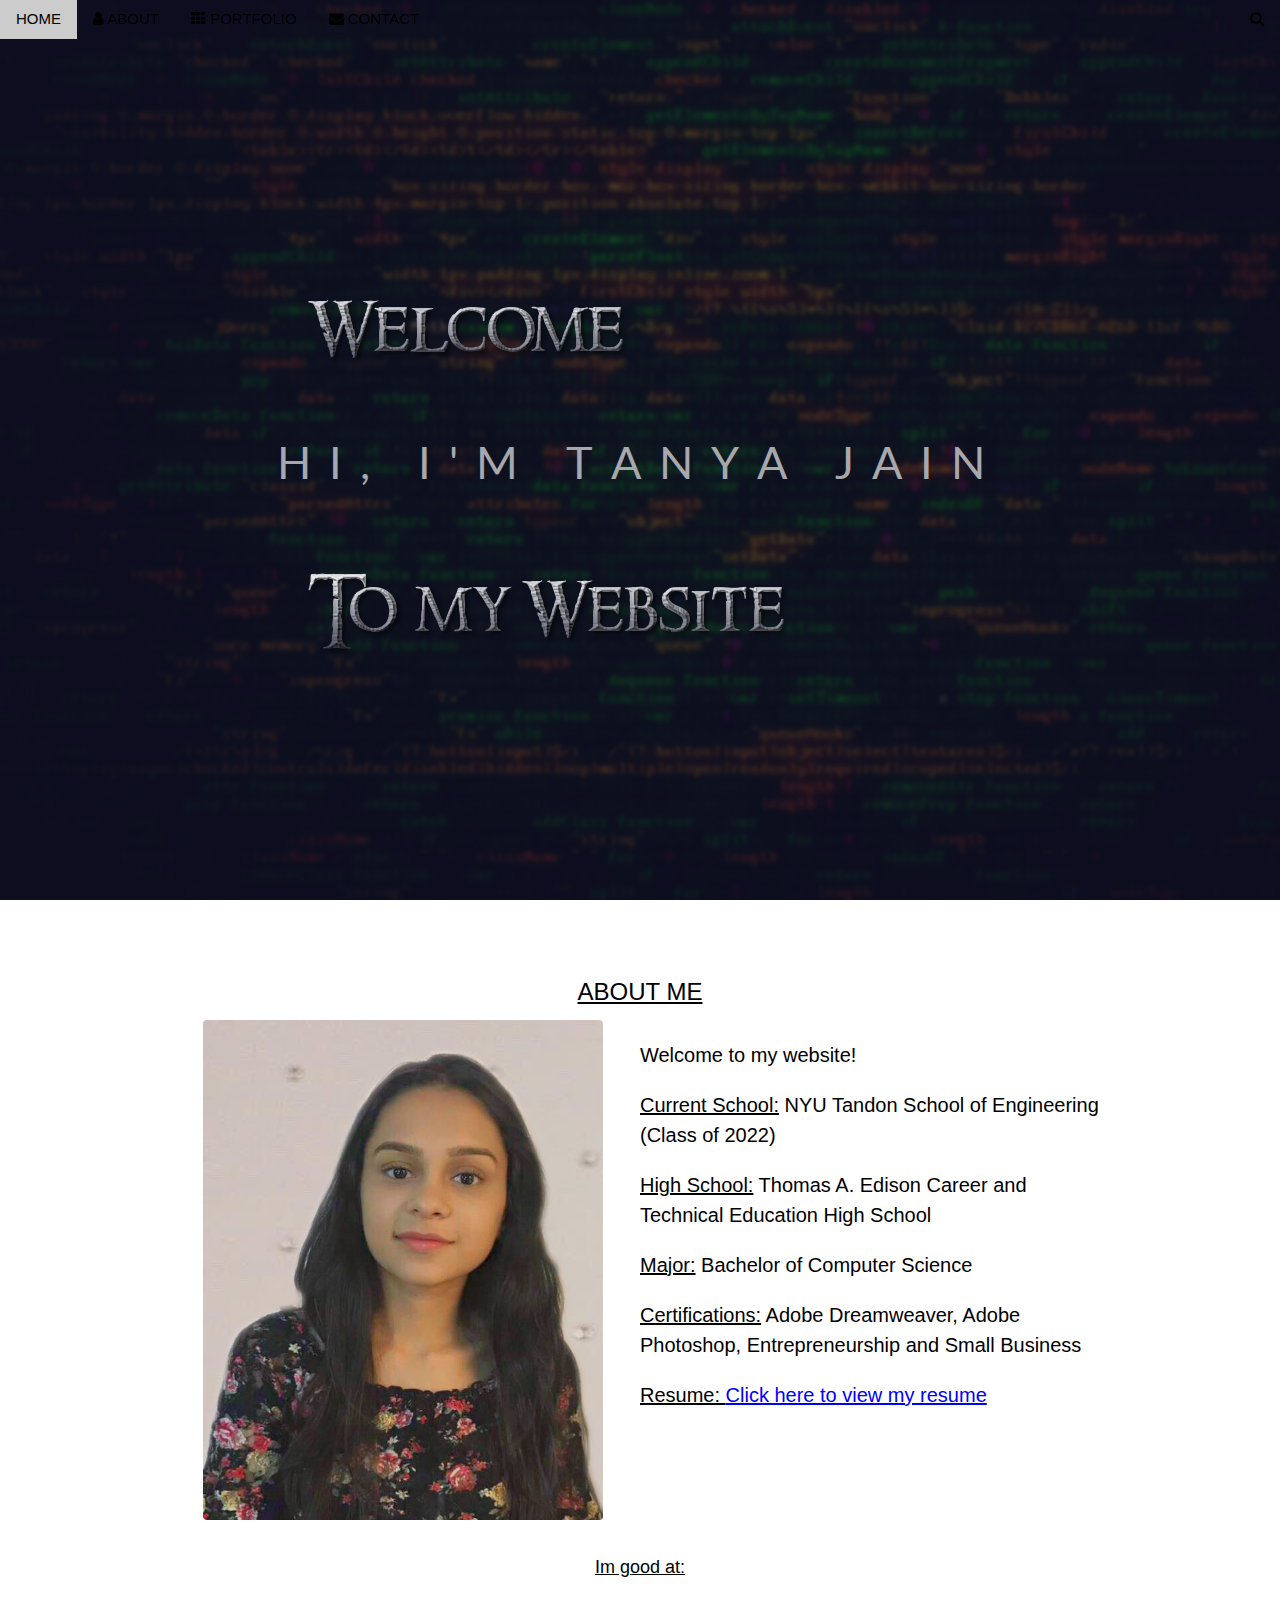
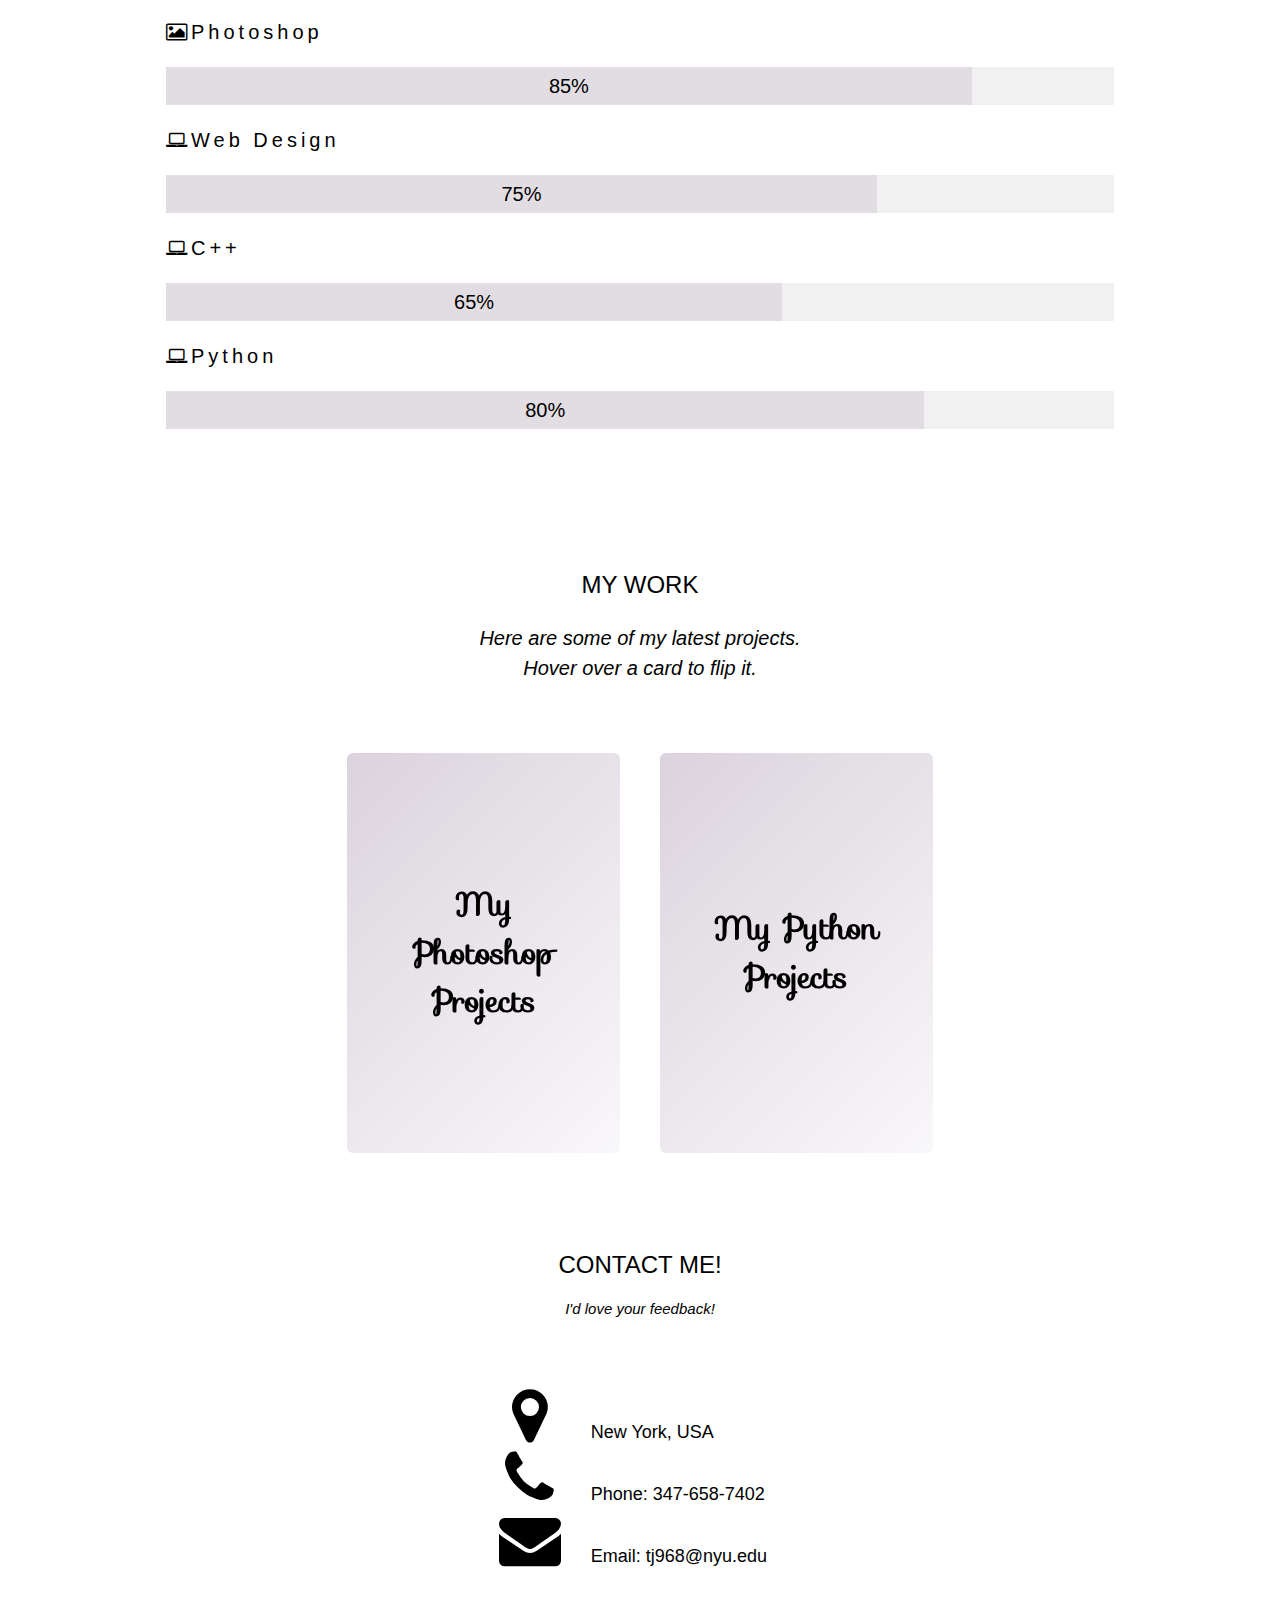
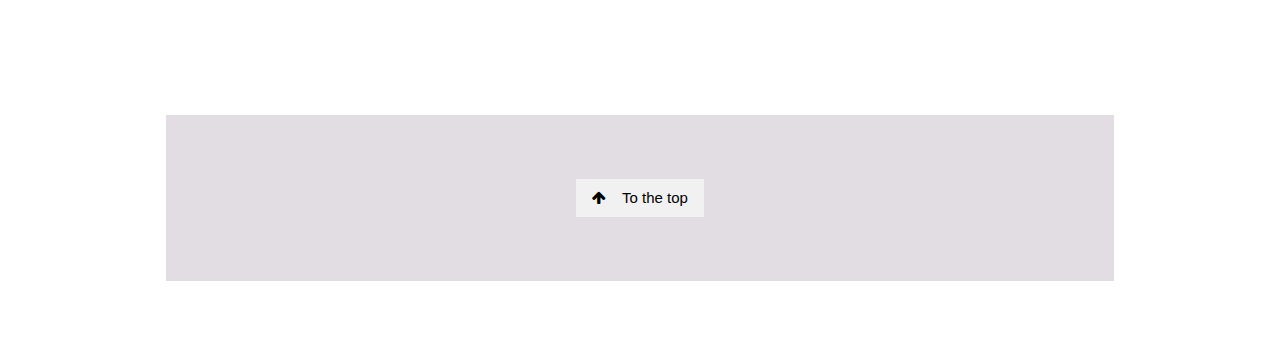
==== index.html @ c318a180 "Add files via upload" ====
<!DOCTYPE html>
<html>
<title>Tanya Jain Portfolio</title>
<meta charset="UTF-8">
<meta name="viewport" content="width=device-width, initial-scale=1">
<link rel="stylesheet" type="text/css" href="style.css">
<link rel="stylesheet" type="text/css" href="style2.css">
<link rel="stylesheet" href="https://fonts.googleapis.com/css?family=Lato">
<link rel="stylesheet" href="https://cdnjs.cloudflare.com/ajax/libs/font-awesome/4.7.0/css/font-awesome.min.css">
<link href='https://fonts.googleapis.com/css?family=Sofia' rel='stylesheet'>


<body>

<!-- Navbar (sit on top) -->
<div class="w3-top">
  <div class="w3-bar" id="myNavbar">
    <a class="w3-bar-item w3-button w3-hover-black w3-hide-medium w3-hide-large w3-right" href="javascript:void(0);" onclick="toggleFunction()" title="Toggle Navigation Menu">
      <i class="fa fa-bars"></i>
    </a>
    <a href="#home" class="w3-bar-item w3-button">HOME</a>
    <a href="#about" class="w3-bar-item w3-button w3-hide-small"><i class="fa fa-user"></i> ABOUT</a>
    <a href="#portfolio" class="w3-bar-item w3-button w3-hide-small"><i class="fa fa-th"></i> PORTFOLIO</a>
    <a href="#contact" class="w3-bar-item w3-button w3-hide-small"><i class="fa fa-envelope"></i> CONTACT</a>
    <a href="#" class="w3-bar-item w3-button w3-hide-small w3-right w3-hover-red">
      <i class="fa fa-search"></i>
    </a>
  </div>

  <!-- Navbar on small screens -->
  <div id="navDemo" class="w3-bar-block w3-white w3-hide w3-hide-large w3-hide-medium">
    <a href="#about" class="w3-bar-item w3-button" onclick="toggleFunction()">ABOUT</a>
    <a href="#portfolio" class="w3-bar-item w3-button" onclick="toggleFunction()">PORTFOLIO</a>
    <a href="#contact" class="w3-bar-item w3-button" onclick="toggleFunction()">CONTACT</a>
    <a href="#" class="w3-bar-item w3-button">SEARCH</a>
  </div>
</div>


<div class="bgimg-1 w3-display-container w3-opacity-min" id="home">
 </div>

<!-- First Parallax Image with Logo Text 
<div class="bgimg-1 w3-display-container w3-opacity-min" id="home">
  <div class="w3-display-middle" style="white-space:nowrap;">
    <span class="w3-center w3-padding-large w3-black w3-xlarge w3-wide w3-animate-opacity"> -->
   <!--  <p style="color:black; font-family:helvetica;" > <a href="" class="typewrite" data-period="2000" data-type='[ "Hi, Im Si."]'></p>
  <span class="w3-hide-small" style="color: black;
">Hi! I'm<p></p>
     Tanya Jain</span>
  
  </span>
  </div>
</div>  --> 

 <div class="starwars-demo">
    <img src="welcome2.png" alt="Star" class="star">
    <img src="tomysite2.png" alt="Wars" class="wars">
    <h2 class="byline" id="byline">Hi, I'm Tanya Jain</h2>
  </div>
  <script type="text/javascript">
    
    var byline = document.getElementById('byline');     // Find the H2
bylineText = byline.innerHTML;                                      // Get the content of the H2
bylineArr = bylineText.split('');                                   // Split content into array
byline.innerHTML = '';                                                      // Empty current content

var span;                   // Create variables to create elements
var letter;

for(i=0;i<bylineArr.length;i++){                                    // Loop for every letter
  span = document.createElement("span");                    // Create a <span> element
  letter = document.createTextNode(bylineArr[i]);   // Create the letter
  if(bylineArr[i] == ' ') {                                             // If the letter is a space...
    byline.appendChild(letter);                 // ...Add the space without a span
  } else {
        span.appendChild(letter);                       // Add the letter to the span
    byline.appendChild(span);                   // Add the span to the h2
  }
}
  </script>

<!-- Container (About Section)        <b> Welcome!</b></p>
     <p><b> I'm Tanya Jain</b> -->
<div class="w3-content w3-container w3-padding-64" id="about">
  <h3 class="w3-center"><u>ABOUT ME</u></h3>
  <div class="w3-row">
    <div class="w3-col m6 w3-center w3-padding-large">
      <img src="header4.jpg" class="w3-round w3-image w3-opacity w3-hover-opacity-off" alt="Photo of Me">
    </div>

    <!-- Hide this text on small devices -->
    <div class="w3-col m6 w3-hide-small w3-padding-large">
      <p>Welcome to my website!</p>
      <p><u>Current School:</u> NYU Tandon School of Engineering (Class of 2022)  </p>
      <p><u>High School:</u> Thomas A. Edison Career and Technical Education High School</p>
      <p><u>Major:</u> Bachelor of Computer Science</p>
      <p><u>Certifications:</u> Adobe Dreamweaver, Adobe Photoshop, Entrepreneurship and Small Business </p> 
      <p><u>Resume: </u>  <a href="resume.html" style="color: blue;">Click here to view my resume</a></p>


    </div>
  </div>
  <p class="w3-large w3-center w3-padding-16"><u>Im good at:</u></p>
  <!--<p class="w3-wide"><i class="fa fa-camera"></i>Photography</p>
  <div class="w3-light-grey">
    <div class="w3-container w3-padding-small w3-dark-grey w3-center" style="width:90%">90%</div>
  </div>-->
  <p class="w3-wide"><i class="fa fa-photo"></i>Photoshop</p>
  <div class="w3-light-grey">
    <div class="w3-container w3-padding-small w3-dark-grey w3-center" style="width:85%">85%</div>
  </div>
  <p class="w3-wide"><i class="fa fa-laptop"></i>Web Design</p>
  <div class="w3-light-grey">
    <div class="w3-container w3-padding-small w3-dark-grey w3-center" style="width:75%">75%</div>
  </div>
  <p class="w3-wide"><i class="fa fa-laptop"></i>C++</p>
  <div class="w3-light-grey">
    <div class="w3-container w3-padding-small w3-dark-grey w3-center" style="width:65%">65%</div>
  </div>
  <p class="w3-wide"><i class="fa fa-laptop"></i>Python</p>
  <div class="w3-light-grey">
    <div class="w3-container w3-padding-small w3-dark-grey w3-center" style="width:80%">80%</div>
  </div>
</div>

</div>

<!-- Second Parallax Image with Portfolio Text -->
<!-- Container (Portfolio Section) -->
<div class="w3-content w3-container w3-padding-64" id="portfolio">
  <h3 class="w3-center">MY WORK</h3>
  <p class="w3-center"><em>Here are some of my latest projects.<br> Hover over a card to flip it.</em></p><br>

  <!-- Responsive Grid. Four columns on tablets, laptops and desktops. Will stack on mobile devices/small screens (100% width) 
  <div class="w3-row-padding w3-center">
    <div class="w3-col m3">
      <img src="headshot.jpg" style="width:100%" onclick="onClick(this)" class="w3-hover-opacity" alt="The mist over the mountains">
    </div>

    <div class="w3-col m3">
      <img src="headshot.jpg" style="width:100%" onclick="onClick(this)" class="w3-hover-opacity" alt="Coffee beans">
    </div>

    <div class="w3-col m3">
      <img src="headshot.jpg" style="width:100%" onclick="onClick(this)" class="w3-hover-opacity" alt="Bear closeup">
    </div>

    <div class="w3-col m3">
      <img src="headshot.jpg" style="width:100%" onclick="onClick(this)" class="w3-hover-opacity" alt="Quiet ocean">
    </div>
  </div>

  <div class="w3-row-padding w3-center w3-section">
    <div class="w3-col m3">
      <img src="headshot.jpg" style="width:100%" onclick="onClick(this)" class="w3-hover-opacity" alt="The mist">
    </div>

    <div class="w3-col m3">
      <img src="headshot.jpg" style="width:100%" onclick="onClick(this)" class="w3-hover-opacity" alt="My beloved typewriter">
    </div>

    <div class="w3-col m3">
      <img src="headshot.jpg" style="width:100%" onclick="onClick(this)" class="w3-hover-opacity" alt="Empty ghost train">
    </div>

    <div class="w3-col m3">
      <img src="headshot.jpg" style="width:100%" onclick="onClick(this)" class="w3-hover-opacity" alt="Sailing">
    </div>
    <button class="w3-button w3-padding-large w3-light-grey" style="margin-top:64px">LOAD MORE</button>
  </div>
</div>
-->


<div class="content"  style="font-size: 15px">
 <!-- <h1 class="heading">Card Flip</h1>
  <p class="description">Hover over a card to flip it.</p> -->
  <a class="card" href="photoshopWork.html">
    <div class="front">
      <p>My Photoshop Projects</p>
    </div>
    <div class="back">
      <div>
        <p>So far, I have changed colors for over 100s of bedsheets and towels for the company Rockford International.</p>
      <p> Click to view some of my work. </p>
       <!--<a href="photoshopWork.html">Click me!</a> -->
       <button class="button">Click Here</button> 
      </div>
    </div></a>
 

  <a class="card" href="tictactoe.html">
    <div class="front">
      <p>My Python Projects</p>
    </div>
    <div class="back">
      <div>
        <p>I have compleleted classes such as Intro to Programming, Data Structures, and Object Orieneted in Python.</p>
        <p>Click to view the code and video for a tic-tac-toe game I created using Python.</p>
        <button class="button">Click here</button>
      </div>
    </div></a>
 
<!--
  <a class="card" href="#!">
    <div class="front">
      <p>My C++ Projects</p>
    </div>
    <div class="back">
      <div>
        <p>Consectetur adipisicing elit. Possimus, praesentium?</p>
        <p>Provident consectetur natus voluptatem quis tenetur sed beatae eius sint.</p>
        <button class="button">Click Here</button>
      </div>
    </div></a>
</div>

-->

<!-- Modal for full size images on click-->
<div id="modal01" class="w3-modal w3-black" onclick="this.style.display='none'">
  <span class="w3-button w3-large w3-black w3-display-topright" title="Close Modal Image"><i class="fa fa-remove"></i></span>
  <div class="w3-modal-content w3-animate-zoom w3-center w3-transparent w3-padding-64">
    <img id="img01" class="w3-image">
    <p id="caption" class="w3-opacity w3-large"></p>
  </div>
</div>

<!-- Third Parallax Image with Portfolio Text 
<div class="bgimg-3 w3-display-container w3-opacity-min">
  <div class="w3-display-middle">
     <span class="w3-xxlarge w3-text-white w3-wide">CONTACT</span>
  </div>
</div>
-->
<!-- Container (Contact Section) -->
<div class="w3-content w3-container w3-padding-64" id="contact">
  <h3 class="w3-center">CONTACT ME!</h3>
  <p class="w3-center"><em>I'd love your feedback!</em></p>

  <div class="w3-row w3-padding-32 w3-section">
   <!-- <div class="w3-col m4 w3-container">
      <img src="/w3images/map.jpg" class="w3-image w3-round" style="width:100%">
    </div> -->
    <div class="w3-col m8 w3-panel">
      <div class="w3-large w3-margin-bottom" style = "width: 300px;">
        <i class="fa fa-map-marker fa-fw w3-hover-text-black w3-xlarge w3-margin-right"></i> New York, USA<br>
        <i class="fa fa-phone fa-fw w3-hover-text-black w3-xlarge w3-margin-right"></i> Phone: 347-658-7402<br>
        <i class="fa fa-envelope fa-fw w3-hover-text-black w3-xlarge w3-margin-right"></i> Email: tj968@nyu.edu<br>
      </div>
      <!--<p>Swing by for a cup of <i class="fa fa-coffee"></i>, or leave me a note:</p>
      <form action="/action_page.php" target="_blank">
        <div class="w3-row-padding" style="margin:0 -16px 8px -16px">
          <div class="w3-half">
            <input class="w3-input w3-border" type="text" placeholder="Name" required name="Name">
          </div>
          <div class="w3-half">
            <input class="w3-input w3-border" type="text" placeholder="Email" required name="Email">
          </div>
        </div>
        <input class="w3-input w3-border" type="text" placeholder="Message" required name="Message">
        <button class="w3-button w3-black w3-right w3-section" type="submit">
          <i class="fa fa-paper-plane"></i> SEND MESSAGE
        </button>
      </form> -->
    </div>
  </div>
</div>

<!-- Footer -->
<footer class="w3-center w3-black w3-padding-64 w3-opacity w3-hover-opacity-off" style="width: 100%;">
  <a href="#home" class="w3-button w3-light-grey"><i class="fa fa-arrow-up w3-margin-right"></i>To the top</a>
  <!--<div class="w3-xlarge w3-section">
    <i class="fa fa-facebook-official w3-hover-opacity"></i>
    <i class="fa fa-instagram w3-hover-opacity"></i>
    <i class="fa fa-snapchat w3-hover-opacity"></i>
    <i class="fa fa-pinterest-p w3-hover-opacity"></i>
    <i class="fa fa-twitter w3-hover-opacity"></i>
    <i class="fa fa-linkedin w3-hover-opacity"></i>
  </div> -->
  <!--<p>Powered by <a href="https://www.w3schools.com/w3css/default.asp" title="W3.CSS" target="_blank" class="w3-hover-text-green">w3.css</a></p> -->
</footer>
 
<script>
// Modal Image Gallery
function onClick(element) {
  document.getElementById("img01").src = element.src;
  document.getElementById("modal01").style.display = "block";
  var captionText = document.getElementById("caption");
  captionText.innerHTML = element.alt;
}

// Change style of navbar on scroll
window.onscroll = function() {myFunction()};
function myFunction() {
    var navbar = document.getElementById("myNavbar");
    if (document.body.scrollTop > 100 || document.documentElement.scrollTop > 100) {
        navbar.className = "w3-bar" + " w3-card" + " w3-animate-top" + " w3-white";
    } else {
        navbar.className = navbar.className.replace(" w3-card w3-animate-top w3-white", "");
    }
}

// Used to toggle the menu on small screens when clicking on the menu button
function toggleFunction() {
    var x = document.getElementById("navDemo");
    if (x.className.indexOf("w3-show") == -1) {
        x.className += " w3-show";
    } else {
        x.className = x.className.replace(" w3-show", "");
    }
}
</script>

</body>
</html>
---- style.css ----
body,h1,h2,h3,h4,h5,h6 {font-family: "Lato", sans-serif;}
body, html {
  height: 100%;
  color: #000;
  line-height: 1.8;
}










/* Animation properties */
.star {
  animation: star 10s ease-out infinite;
}
.wars {
  animation: wars 10s ease-out infinite;
}
.byline span {
  animation: spin-letters 10s linear infinite;
}
.byline {
  animation: move-byline 10s linear infinite;
}

/* Keyframes */
@keyframes star {
  0% {
    opacity: 0;
    transform: scale(1.5) translateY(-0.75em);
  }
  20% {
    opacity: 1;
  }
  89% {
    opacity: 1;
    transform: scale(1);
  }
  100% {
    opacity: 0;
    transform: translateZ(-1000em);
  }
}

@keyframes wars {
  0% {
    opacity: 0;
    transform: scale(1.5) translateY(0.5em);
  }
  20% {
    opacity: 1;
  }
  90% {
    opacity: 1;
    transform: scale(1);
  }
  100% {
    opacity: 0;
    transform: translateZ(-1000em);
  }
}

@keyframes spin-letters {
  0%, 10% {
    opacity: 0;
    transform: rotateY(90deg);
  }
  30% {
    opacity: 1;
  }
  70%, 86% {
    transform: rotateY(0);
    opacity: 1;
  }
  95%, 100% {
    opacity: 0;
  }
}

@keyframes move-byline {
  0% {
    transform: translateZ(5em);
  }
  100% {
    transform: translateZ(0);
  }
}

/* Make the 3D work on the container */
.starwars-demo {
  perspective: 800px;
  transform-style: preserve3d;
}

/* General styles and layout */


.starwars-demo {
  height: 17em;
  left: 50%;
  position: absolute;
  top: 53%;
  transform: translate(-50%, -50%);
  width: 34em;
}

.byline span {
  display: inline-block;
}


.star, .wars, .byline {
  position: absolute;
}

.star {
  top: -0.75em;
}

.wars {
  bottom: -0.5em;
}

.byline {
  color: #a7a8ad;
  font-family: "ITC Serif Gothic", Lato;
  font-size: 2.25em;
  left: -2em;
  letter-spacing: 0.4em;
  right: -2em;
  text-align: center;
  text-transform: uppercase;
  top: 33%;
}

/*** Media queries for adjusting to different screen sizes ***/

@media only screen and (max-width: 600px) {
  .starwars-demo {
    font-size: 10px;
  }
}

@media only screen and (max-width: 480px) {
  .starwars-demo {
    font-size: 7px;
  }
}


























@font-face {
  font-family:  'AlexBrush-Regular';
  src: url(AlexBrush-Regular.ttf);
}
/* Create a Parallax Effect */
.bgimg-1, .bgimg-2, .bgimg-3 {
  background-attachment: fixed;
  background-position: center;
  background-repeat: no-repeat;
  background-size: cover;
}

/* First image (Logo. Full height) */
.bgimg-1 {
  background-image: url('bg.jpg'); 
  min-height: 100%;
}

/* Second image (Portfolio) */
.bgimg-2 {
  background-image: url("/w3images/parallax2.jpg");
  height: 100%;
}

/* Third image (Contact) */
.bgimg-3 {
  background-image: url("/w3images/parallax3.jpg");
  min-height: 400px;
}

.w3-wide {letter-spacing: 10px;}
.w3-hover-opacity {cursor: pointer;}

/* Turn off parallax scrolling for tablets and phones */
@media only screen and (max-device-width: 1600px) {
  .bgimg-1, .bgimg-2, .bgimg-3 {
    background-attachment: scroll;
    height: 100%;
  }
}


/*Flip card*/


.content {
  display: flex;
  margin: 0 auto;
  justify-content: center;
  align-items: center;
  flex-wrap: wrap;
  max-width: 1000px;
}

.heading {
  width: 100%;
  margin-left: 1rem;
  font-weight: 900;
  font-size: 1.618rem;
  text-transform: uppercase;
  letter-spacing: .1ch;
  line-height: 1;
  padding-bottom: .5em;
  margin-bottom: 1rem;
  position: relative;
}
.heading:after {
  display: block;
  content: '';
  position: absolute;
  width: 60px;
  height: 4px;
  background: linear-gradient(135deg, #1a9be6, #1a57e6);
  bottom: 0;
}

.description {
  width: 100%;
  margin-top: 0;
  margin-left: 1rem;
  margin-bottom: 3rem;
}

.card {
  color: inherit;
  cursor: pointer;
  width: calc(33% - 2rem);
  min-width: calc(33% - 2rem);
  height: 400px;
  min-height: 400px;
  perspective: 1000px;
  margin: 1rem;
  position: relative;
}
@media screen and (max-width: 800px) {
  .card {
    width: calc(50% - 2rem);
  }
}
@media screen and (max-width: 500px) {
  .card {
    width: 100%;
  }
}

.front,
.back {
  display: flex;
  border-radius: 6px;
  background-position: center;
  background-size: cover;
  text-align: center;
  justify-content: center;
  align-items: center;
  position: absolute;
  height: 100%;
  width: 100%;
  -webkit-backface-visibility: hidden;
  backface-visibility: hidden;
  transform-style: preserve-3d;
  transition: ease-in-out 600ms;
}

.front {
  background-size: cover;
  padding: 2rem;
  font-size: 1.618rem;
  font-weight: 600;
  color: ##5d5959;
  overflow: hidden;
  font-family: Sofia;
}
.front:before {
  position: absolute;
  display: block;
  content: '';
  top: 0;
  left: 0;
  right: 0;
  bottom: 0;
  background: linear-gradient(135deg, #6e4f75, #ad97b34d);
  opacity: .25;
  z-index: -1;
}
.card:hover .front {
  transform: rotateY(180deg);
}
.card:nth-child(even):hover .front {
  transform: rotateY(-180deg);
}

.back {
  background: #fff;
  transform: rotateY(-180deg);
  padding: 0 2em;
}
.back .button {
  background: linear-gradient(135deg, #e2dde3, #f1f1f1);
}
.back .button:before {
  box-shadow: 0 0 10px 10px rgba(26, 87, 230, 0.25);
  background-color: rgba(26, 87, 230, 0.25);
}
.card:hover .back {
  transform: rotateY(0deg);
}
.card:nth-child(even) .back {
  transform: rotateY(180deg);
}
.card:nth-child(even) .back .button {
  background: linear-gradient(135deg, #e2dde3, #f1f1f1);
}
.card:nth-child(even) .back .button:before {
  box-shadow: 0 0 10px 10px rgba(230, 26, 60, 0.25);
  background-color: rgba(230, 26, 60, 0.25);
}
.card:nth-child(even):hover .back {
  transform: rotateY(0deg);
}

.button {
  transform: translateZ(40px);
  cursor: pointer;
  -webkit-backface-visibility: hidden;
  backface-visibility: hidden;
  font-weight: bold;
  color: #000;
  padding: .5em 1em;
  border-radius: 100px;
  font: inherit;
  border: none;
  position: relative;
  transform-style: preserve-3d;
  transition: 300ms ease;
}
.button:before {
  transition: 300ms ease;
  position: absolute;
  display: block;
  content: '';
  transform: translateZ(-40px);
  -webkit-backface-visibility: hidden;
  backface-visibility: hidden;
  height: calc(100% - 20px);
  width: calc(100% - 20px);
  border-radius: 100px;
  left: 10px;
  top: 16px;
}
.button:hover {
  transform: translateZ(55px);
}
.button:hover:before {
  transform: translateZ(-55px);
}
.button:active {
  transform: translateZ(20px);
}
.button:active:before {
  transform: translateZ(-20px);
  top: 12px;
}

/* text animation */

@keyframes animated-text{
  from{width: 0;}
  to{width: 472px;}
}
---- style2.css ----
/* W3.CSS 4.13 June 2019 by Jan Egil and Borge Refsnes */
html{box-sizing:border-box}*,*:before,*:after{box-sizing:inherit}
/* Extract from normalize.css by Nicolas Gallagher and Jonathan Neal git.io/normalize */
html{-ms-text-size-adjust:100%;-webkit-text-size-adjust:100%}body{margin:0}
article,aside,details,figcaption,figure,footer,header,main,menu,nav,section{display:block}summary{display:list-item}
audio,canvas,progress,video{display:inline-block}progress{vertical-align:baseline}
audio:not([controls]){display:none;height:0}[hidden],template{display:none}
a{background-color:transparent}a:active,a:hover{outline-width:0}
abbr[title]{border-bottom:none;text-decoration:underline;text-decoration:underline dotted}
b,strong{font-weight:bolder}dfn{font-style:italic}mark{background:#ff0;color:#000}
small{font-size:80%}sub,sup{font-size:75%;line-height:0;position:relative;vertical-align:baseline}
sub{bottom:-0.25em}sup{top:-0.5em}figure{margin:1em 40px}img{border-style:none}
code,kbd,pre,samp{font-family:monospace,monospace;font-size:1em}hr{box-sizing:content-box;height:0;overflow:visible}
button,input,select,textarea,optgroup{font:inherit;margin:0}optgroup{font-weight:bold}
button,input{overflow:visible}button,select{text-transform:none}
button,[type=button],[type=reset],[type=submit]{-webkit-appearance:button}
button::-moz-focus-inner,[type=button]::-moz-focus-inner,[type=reset]::-moz-focus-inner,[type=submit]::-moz-focus-inner{border-style:none;padding:0}
button:-moz-focusring,[type=button]:-moz-focusring,[type=reset]:-moz-focusring,[type=submit]:-moz-focusring{outline:1px dotted ButtonText}
fieldset{border:1px solid #c0c0c0;margin:0 2px;padding:.35em .625em .75em}
legend{color:inherit;display:table;max-width:100%;padding:0;white-space:normal}textarea{overflow:auto}
[type=checkbox],[type=radio]{padding:0}
[type=number]::-webkit-inner-spin-button,[type=number]::-webkit-outer-spin-button{height:auto}
[type=search]{-webkit-appearance:textfield;outline-offset:-2px}
[type=search]::-webkit-search-decoration{-webkit-appearance:none}
::-webkit-file-upload-button{-webkit-appearance:button;font:inherit}
/* End extract */
html,body{font-family:Verdana,sans-serif;font-size:20px;line-height:1.5}html{overflow-x:hidden}
h1{font-size:36px}h2{font-size:30px}h3{font-size:24px}h4{font-size:20px}h5{font-size:18px}h6{font-size:16px}.w3-serif{font-family:serif}
h1,h2,h3,h4,h5,h6{font-family:"Segoe UI",Arial,sans-serif;font-weight:400;margin:10px 0}.w3-wide{letter-spacing:4px}
hr{border:0;border-top:1px solid #eee;margin:20px 0}
.w3-image{max-width:100%;height:auto}img{vertical-align:middle}a{color:inherit}
.w3-table,.w3-table-all{border-collapse:collapse;border-spacing:0;width:100%;display:table}.w3-table-all{border:1px solid #ccc}
.w3-bordered tr,.w3-table-all tr{border-bottom:1px solid #ddd}.w3-striped tbody tr:nth-child(even){background-color:#f1f1f1}
.w3-table-all tr:nth-child(odd){background-color:#fff}.w3-table-all tr:nth-child(even){background-color:#f1f1f1}
.w3-hoverable tbody tr:hover,.w3-ul.w3-hoverable li:hover{background-color:#ccc}.w3-centered tr th,.w3-centered tr td{text-align:center}
.w3-table td,.w3-table th,.w3-table-all td,.w3-table-all th{padding:8px 8px;display:table-cell;text-align:left;vertical-align:top}
.w3-table th:first-child,.w3-table td:first-child,.w3-table-all th:first-child,.w3-table-all td:first-child{padding-left:16px}
.w3-btn,.w3-button{border:none;display:inline-block;padding:8px 16px;vertical-align:middle;overflow:hidden;text-decoration:none;color:inherit;background-color:inherit;text-align:center;cursor:pointer;white-space:nowrap}
.w3-btn:hover{box-shadow:0 8px 16px 0 rgba(0,0,0,0.2),0 6px 20px 0 rgba(0,0,0,0.19)}
.w3-btn,.w3-button{-webkit-touch-callout:none;-webkit-user-select:none;-khtml-user-select:none;-moz-user-select:none;-ms-user-select:none;user-select:none}   
.w3-disabled,.w3-btn:disabled,.w3-button:disabled{cursor:not-allowed;opacity:0.3}.w3-disabled *,:disabled *{pointer-events:none}
.w3-btn.w3-disabled:hover,.w3-btn:disabled:hover{box-shadow:none}
.w3-badge,.w3-tag{background-color:#000;color:#fff;display:inline-block;padding-left:8px;padding-right:8px;text-align:center}.w3-badge{border-radius:50%}
.w3-ul{list-style-type:none;padding:0;margin:0}.w3-ul li{padding:8px 16px;border-bottom:1px solid #ddd}.w3-ul li:last-child{border-bottom:none}
.w3-tooltip,.w3-display-container{position:relative}.w3-tooltip .w3-text{display:none}.w3-tooltip:hover .w3-text{display:inline-block}
.w3-ripple:active{opacity:0.5}.w3-ripple{transition:opacity 0s}
.w3-input{padding:8px;display:block;border:none;border-bottom:1px solid #ccc;width:100%}
.w3-select{padding:9px 0;width:100%;border:none;border-bottom:1px solid #ccc}
.w3-dropdown-click,.w3-dropdown-hover{position:relative;display:inline-block;cursor:pointer}
.w3-dropdown-hover:hover .w3-dropdown-content{display:block}
.w3-dropdown-hover:first-child,.w3-dropdown-click:hover{background-color:#ccc;color:#000}
.w3-dropdown-hover:hover > .w3-button:first-child,.w3-dropdown-click:hover > .w3-button:first-child{background-color:#ccc;color:#000}
.w3-dropdown-content{cursor:auto;color:#000;background-color:#fff;display:none;position:absolute;min-width:160px;margin:0;padding:0;z-index:1}
.w3-check,.w3-radio{width:24px;height:24px;position:relative;top:6px}
.w3-sidebar{height:100%;width:200px;background-color:#fff;position:fixed!important;z-index:1;overflow:auto}
.w3-bar-block .w3-dropdown-hover,.w3-bar-block .w3-dropdown-click{width:100%}
.w3-bar-block .w3-dropdown-hover .w3-dropdown-content,.w3-bar-block .w3-dropdown-click .w3-dropdown-content{min-width:100%}
.w3-bar-block .w3-dropdown-hover .w3-button,.w3-bar-block .w3-dropdown-click .w3-button{width:100%;text-align:left;padding:8px 16px}
.w3-main,#main{transition:margin-left .4s}
.w3-modal{z-index:3;display:none;padding-top:100px;position:fixed;left:0;top:0;width:100%;height:100%;overflow:auto;background-color:rgb(0,0,0);background-color:rgba(0,0,0,0.4)}
.w3-modal-content{margin:auto;background-color:#fff;position:relative;padding:0;outline:0;width:600px}
.w3-bar{width:100%;overflow:hidden;font-size: 15px;}.w3-center .w3-bar{display:inline-block;width:auto}
.w3-bar .w3-bar-item{padding:8px 16px;float:left;width:auto;border:none;display:block;outline:0}
.w3-bar .w3-dropdown-hover,.w3-bar .w3-dropdown-click{position:static;float:left}
.w3-bar .w3-button{white-space:normal}
.w3-bar-block .w3-bar-item{width:100%;display:block;padding:8px 16px;text-align:left;border:none;white-space:normal;float:none;outline:0}
.w3-bar-block.w3-center .w3-bar-item{text-align:center}.w3-block{display:block;width:100%}
.w3-responsive{display:block;overflow-x:auto}
.w3-container:after,.w3-container:before,.w3-panel:after,.w3-panel:before,.w3-row:after,.w3-row:before,.w3-row-padding:after,.w3-row-padding:before,
.w3-cell-row:before,.w3-cell-row:after,.w3-clear:after,.w3-clear:before,.w3-bar:before,.w3-bar:after{content:"";display:table;clear:both}
.w3-col,.w3-half,.w3-third,.w3-twothird,.w3-threequarter,.w3-quarter{float:left;width:100%}
.w3-col.s1{width:8.33333%}.w3-col.s2{width:16.66666%}.w3-col.s3{width:24.99999%}.w3-col.s4{width:33.33333%}
.w3-col.s5{width:41.66666%}.w3-col.s6{width:49.99999%}.w3-col.s7{width:58.33333%}.w3-col.s8{width:66.66666%}
.w3-col.s9{width:74.99999%}.w3-col.s10{width:83.33333%}.w3-col.s11{width:91.66666%}.w3-col.s12{width:99.99999%}
@media (min-width:601px){.w3-col.m1{width:8.33333%}.w3-col.m2{width:16.66666%}.w3-col.m3,.w3-quarter{width:24.99999%}.w3-col.m4,.w3-third{width:33.33333%}
.w3-col.m5{width:41.66666%}.w3-col.m6,.w3-half{width:49.99999%}.w3-col.m7{width:58.33333%}.w3-col.m8,.w3-twothird{width:66.66666%}
.w3-col.m9,.w3-threequarter{width:74.99999%}.w3-col.m10{width:83.33333%}.w3-col.m11{width:91.66666%}.w3-col.m12{width:99.99999%}}
@media (min-width:993px){.w3-col.l1{width:8.33333%}.w3-col.l2{width:16.66666%}.w3-col.l3{width:24.99999%}.w3-col.l4{width:33.33333%}
.w3-col.l5{width:41.66666%}.w3-col.l6{width:49.99999%}.w3-col.l7{width:58.33333%}.w3-col.l8{width:66.66666%}
.w3-col.l9{width:74.99999%}.w3-col.l10{width:83.33333%}.w3-col.l11{width:91.66666%}.w3-col.l12{width:99.99999%}}
.w3-rest{overflow:hidden}.w3-stretch{margin-left:-16px;margin-right:-16px}
.w3-content,.w3-auto{margin-left:auto;margin-right:auto}.w3-content{max-width:980px}.w3-auto{max-width:1140px}
.w3-cell-row{display:table;width:100%}.w3-cell{display:table-cell}
.w3-cell-top{vertical-align:top}.w3-cell-middle{vertical-align:middle}.w3-cell-bottom{vertical-align:bottom}
.w3-hide{display:none!important}.w3-show-block,.w3-show{display:block!important}.w3-show-inline-block{display:inline-block!important}
@media (max-width:1205px){.w3-auto{max-width:95%}}
@media (max-width:600px){.w3-modal-content{margin:0 10px;width:auto!important}.w3-modal{padding-top:30px}
.w3-dropdown-hover.w3-mobile .w3-dropdown-content,.w3-dropdown-click.w3-mobile .w3-dropdown-content{position:relative}	
.w3-hide-small{display:none!important}.w3-mobile{display:block;width:100%!important}.w3-bar-item.w3-mobile,.w3-dropdown-hover.w3-mobile,.w3-dropdown-click.w3-mobile{text-align:center}
.w3-dropdown-hover.w3-mobile,.w3-dropdown-hover.w3-mobile .w3-btn,.w3-dropdown-hover.w3-mobile .w3-button,.w3-dropdown-click.w3-mobile,.w3-dropdown-click.w3-mobile .w3-btn,.w3-dropdown-click.w3-mobile .w3-button{width:100%}}
@media (max-width:768px){.w3-modal-content{width:500px}.w3-modal{padding-top:50px}}
@media (min-width:993px){.w3-modal-content{width:900px}.w3-hide-large{display:none!important}.w3-sidebar.w3-collapse{display:block!important}}
@media (max-width:992px) and (min-width:601px){.w3-hide-medium{display:none!important}}
@media (max-width:992px){.w3-sidebar.w3-collapse{display:none}.w3-main{margin-left:0!important;margin-right:0!important}.w3-auto{max-width:100%}}
.w3-top,.w3-bottom{position:fixed;width:100%;z-index:1}.w3-top{top:0}.w3-bottom{bottom:0}
.w3-overlay{position:fixed;display:none;width:100%;height:100%;top:0;left:0;right:0;bottom:0;background-color:rgba(0,0,0,0.5);z-index:2}
.w3-display-topleft{position:absolute;left:0;top:0}.w3-display-topright{position:absolute;right:0;top:0}
.w3-display-bottomleft{position:absolute;left:0;bottom:0}.w3-display-bottomright{position:absolute;right:0;bottom:0}
.w3-display-middle{position:absolute;top:75%;left:15%;transform:translate(-50%,-50%);-ms-transform:translate(-50%,-50%)}
.w3-display-left{position:absolute;top:50%;left:0%;transform:translate(0%,-50%);-ms-transform:translate(-0%,-50%)}
.w3-display-right{position:absolute;top:50%;right:0%;transform:translate(0%,-50%);-ms-transform:translate(0%,-50%)}
.w3-display-topmiddle{position:absolute;left:50%;top:0;transform:translate(-50%,0%);-ms-transform:translate(-50%,0%)}
.w3-display-bottommiddle{position:absolute;left:50%;bottom:0;transform:translate(-50%,0%);-ms-transform:translate(-50%,0%)}
.w3-display-container:hover .w3-display-hover{display:block}.w3-display-container:hover span.w3-display-hover{display:inline-block}.w3-display-hover{display:none}
.w3-display-position{position:absolute}
.w3-circle{border-radius:50%}
.w3-round-small{border-radius:2px}.w3-round,.w3-round-medium{border-radius:4px}.w3-round-large{border-radius:8px}.w3-round-xlarge{border-radius:16px}.w3-round-xxlarge{border-radius:32px}
.w3-row-padding,.w3-row-padding>.w3-half,.w3-row-padding>.w3-third,.w3-row-padding>.w3-twothird,.w3-row-padding>.w3-threequarter,.w3-row-padding>.w3-quarter,.w3-row-padding>.w3-col{padding:0 8px}
.w3-container,.w3-panel{padding:0.01em 16px}.w3-panel{margin-top:16px;margin-bottom:16px}
.w3-code,.w3-codespan{font-family:Consolas,"courier new";font-size:16px}
.w3-code{width:auto;background-color:#fff;padding:8px 12px;border-left:4px solid #4CAF50;word-wrap:break-word}
.w3-codespan{color:crimson;background-color:#f1f1f1;padding-left:4px;padding-right:4px;font-size:110%}
.w3-card,.w3-card-2{box-shadow:0 2px 5px 0 rgba(0,0,0,0.16),0 2px 10px 0 rgba(0,0,0,0.12)}
.w3-card-4,.w3-hover-shadow:hover{box-shadow:0 4px 10px 0 rgba(0,0,0,0.2),0 4px 20px 0 rgba(0,0,0,0.19)}
.w3-spin{animation:w3-spin 2s infinite linear}@keyframes w3-spin{0%{transform:rotate(0deg)}100%{transform:rotate(359deg)}}
.w3-animate-fading{animation:fading 10s infinite}@keyframes fading{0%{opacity:0}50%{opacity:1}100%{opacity:0}}
.w3-animate-opacity{animation:opac 0.8s}@keyframes opac{from{opacity:0} to{opacity:1}}
.w3-animate-top{position:relative;animation:animatetop 0.4s}@keyframes animatetop{from{top:-300px;opacity:0} to{top:0;opacity:1}}
.w3-animate-left{position:relative;animation:animateleft 0.4s}@keyframes animateleft{from{left:-300px;opacity:0} to{left:0;opacity:1}}
.w3-animate-right{position:relative;animation:animateright 0.4s}@keyframes animateright{from{right:-300px;opacity:0} to{right:0;opacity:1}}
.w3-animate-bottom{position:relative;animation:animatebottom 0.4s}@keyframes animatebottom{from{bottom:-300px;opacity:0} to{bottom:0;opacity:1}}
.w3-animate-zoom {animation:animatezoom 0.6s}@keyframes animatezoom{from{transform:scale(0)} to{transform:scale(1)}}
.w3-animate-input{transition:width 0.4s ease-in-out}.w3-animate-input:focus{width:100%!important}
.w3-opacity
.w3-opacity-max{opacity:0.25}.w3-opacity-min{opacity:0.95}
.w3-greyscale-max,.w3-grayscale-max,.w3-hover-greyscale:hover,.w3-hover-grayscale:hover{filter:grayscale(100%)}
.w3-greyscale,.w3-grayscale{filter:grayscale(75%)}.w3-greyscale-min,.w3-grayscale-min{filter:grayscale(50%)}
.w3-sepia{filter:sepia(75%)}.w3-sepia-max,.w3-hover-sepia:hover{filter:sepia(100%)}.w3-sepia-min{filter:sepia(50%)}
.w3-tiny{font-size:10px!important}.w3-small{font-size:12px!important}.w3-medium{font-size:15px!important}.w3-large{font-size:18px!important}
.w3-xlarge{font-size:62px!important; font-family: Times New Roman; line-height: 0; animation: animated-text 2.5s steps(30,end) 1s 1 normal both;}
@keyframes animated-text{
  from{width: 0;}
  to{width: 472px;}
}
.w3-xxlarge{font-size:36px!important}.w3-xxxlarge{font-size:48px!important}.w3-jumbo{font-size:64px!important}
.w3-left-align{text-align:left!important}.w3-right-align{text-align:right!important}.w3-justify{text-align:justify!important}.w3-center{text-align:center!important}
.w3-border-0{border:0!important}.w3-border{border:1px solid #ccc!important}
.w3-border-top{border-top:1px solid #ccc!important}.w3-border-bottom{border-bottom:1px solid #ccc!important}
.w3-border-left{border-left:1px solid #ccc!important}.w3-border-right{border-right:1px solid #ccc!important}
.w3-topbar{border-top:6px solid #ccc!important}.w3-bottombar{border-bottom:6px solid #ccc!important}
.w3-leftbar{border-left:6px solid #ccc!important}.w3-rightbar{border-right:6px solid #ccc!important}
.w3-section,.w3-code{margin-top:16px!important;margin-bottom:16px!important}
.w3-margin{margin:16px!important}.w3-margin-top{margin-top:16px!important}.w3-margin-bottom{margin-bottom:16px!important}
.w3-margin-left{margin-left:16px!important}.w3-margin-right{margin-right:16px!important}
.w3-padding-small{padding:4px 8px!important}.w3-padding{padding:8px 16px!important}.w3-padding-large{}
.w3-padding-16{padding-top:16px!important;padding-bottom:16px!important}.w3-padding-24{padding-top:24px!important;padding-bottom:24px!important}
.w3-padding-32{padding-top:32px!important;padding-bottom:32px!important}.w3-padding-48{padding-top:48px!important;padding-bottom:48px!important}
.w3-padding-64{padding-top:64px!important;padding-bottom:64px!important}
.w3-left{float:left!important}.w3-right{float:right!important}
.w3-button:hover{color:#000!important;background-color:#ccc!important}
.w3-transparent,.w3-hover-none:hover{background-color:transparent!important}
.w3-hover-none:hover{box-shadow:none!important}
/* Colors */
.w3-amber,.w3-hover-amber:hover{color:#000!important;background-color:#ffc107!important}
.w3-aqua,.w3-hover-aqua:hover{color:#000!important;background-color:#00ffff!important}
.w3-blue,.w3-hover-blue:hover{color:#fff!important;background-color:#2196F3!important}
.w3-light-blue,.w3-hover-light-blue:hover{color:#000!important;background-color:#87CEEB!important}
.w3-brown,.w3-hover-brown:hover{color:#fff!important;background-color:#795548!important}
.w3-cyan,.w3-hover-cyan:hover{color:#000!important;background-color:#00bcd4!important}
.w3-blue-grey,.w3-hover-blue-grey:hover,.w3-blue-gray,.w3-hover-blue-gray:hover{color:#fff!important;background-color:#607d8b!important}
.w3-green,.w3-hover-green:hover{color:#fff!important;background-color:#4CAF50!important}
.w3-light-green,.w3-hover-light-green:hover{color:#000!important;background-color:#8bc34a!important}
.w3-indigo,.w3-hover-indigo:hover{color:#fff!important;background-color:#3f51b5!important}
.w3-khaki,.w3-hover-khaki:hover{color:#000!important;background-color:#f0e68c!important}
.w3-lime,.w3-hover-lime:hover{color:#000!important;background-color:#cddc39!important}
.w3-orange,.w3-hover-orange:hover{color:#000!important;background-color:#ff9800!important}
.w3-deep-orange,.w3-hover-deep-orange:hover{color:#fff!important;background-color:#ff5722!important}
.w3-pink,.w3-hover-pink:hover{color:#fff!important;background-color:#e91e63!important}
.w3-purple,.w3-hover-purple:hover{color:#fff!important;background-color:#9c27b0!important}
.w3-deep-purple,.w3-hover-deep-purple:hover{color:#fff!important;background-color:#673ab7!important}
.w3-red,.w3-hover-red:hover{color:#fff!important;background-color:#f44336!important}
.w3-sand,.w3-hover-sand:hover{color:#000!important;background-color:#fdf5e6!important}
.w3-teal,.w3-hover-teal:hover{color:#fff!important;background-color:#009688!important}
.w3-yellow,.w3-hover-yellow:hover{color:#000!important;background-color:#ffeb3b!important}
.w3-white,.w3-hover-white:hover{color:#000!important;background-color:#fff!important}
.w3-black,.w3-hover-black:hover{color:#000!important;background-color:#e2dde3!important}
.w3-grey,.w3-hover-grey:hover,.w3-gray,.w3-hover-gray:hover{color:#000!important;background-color:#9e9e9e!important}
.w3-light-grey,.w3-hover-light-grey:hover,.w3-light-gray,.w3-hover-light-gray:hover{color:#000!important;background-color:#f1f1f1!important}
.w3-dark-grey,.w3-hover-dark-grey:hover,.w3-dark-gray,.w3-hover-dark-gray:hover{color:#000!important;background-color: #ad97b338!important;}
.w3-pale-red,.w3-hover-pale-red:hover{color:#000!important;background-color:#ffdddd!important}
.w3-pale-green,.w3-hover-pale-green:hover{color:#000!important;background-color:#ddffdd!important}
.w3-pale-yellow,.w3-hover-pale-yellow:hover{color:#000!important;background-color:#ffffcc!important}
.w3-pale-blue,.w3-hover-pale-blue:hover{color:#000!important;background-color:#ddffff!important}
.w3-text-amber,.w3-hover-text-amber:hover{color:#ffc107!important}
.w3-text-aqua,.w3-hover-text-aqua:hover{color:#00ffff!important}
.w3-text-blue,.w3-hover-text-blue:hover{color:#2196F3!important}
.w3-text-light-blue,.w3-hover-text-light-blue:hover{color:#87CEEB!important}
.w3-text-brown,.w3-hover-text-brown:hover{color:#795548!important}
.w3-text-cyan,.w3-hover-text-cyan:hover{color:#00bcd4!important}
.w3-text-blue-grey,.w3-hover-text-blue-grey:hover,.w3-text-blue-gray,.w3-hover-text-blue-gray:hover{color:#607d8b!important}
.w3-text-green,.w3-hover-text-green:hover{color:#4CAF50!important}
.w3-text-light-green,.w3-hover-text-light-green:hover{color:#8bc34a!important}
.w3-text-indigo,.w3-hover-text-indigo:hover{color:#3f51b5!important}
.w3-text-khaki,.w3-hover-text-khaki:hover{color:#b4aa50!important}
.w3-text-lime,.w3-hover-text-lime:hover{color:#cddc39!important}
.w3-text-orange,.w3-hover-text-orange:hover{color:#ff9800!important}
.w3-text-deep-orange,.w3-hover-text-deep-orange:hover{color:#ff5722!important}
.w3-text-pink,.w3-hover-text-pink:hover{color:#e91e63!important}
.w3-text-purple,.w3-hover-text-purple:hover{color:#9c27b0!important}
.w3-text-deep-purple,.w3-hover-text-deep-purple:hover{color:#673ab7!important}
.w3-text-red,.w3-hover-text-red:hover{color:#f44336!important}
.w3-text-sand,.w3-hover-text-sand:hover{color:#fdf5e6!important}
.w3-text-teal,.w3-hover-text-teal:hover{color:#009688!important}
.w3-text-yellow,.w3-hover-text-yellow:hover{color:#d2be0e!important}
.w3-text-white,.w3-hover-text-white:hover{color:#fff!important}
.w3-text-black,.w3-hover-text-black:hover{color:#000!important}
.w3-text-grey,.w3-hover-text-grey:hover,.w3-text-gray,.w3-hover-text-gray:hover{color:#757575!important}
.w3-text-light-grey,.w3-hover-text-light-grey:hover,.w3-text-light-gray,.w3-hover-text-light-gray:hover{color:#f1f1f1!important}
.w3-text-dark-grey,.w3-hover-text-dark-grey:hover,.w3-text-dark-gray,.w3-hover-text-dark-gray:hover{color:#3a3a3a!important}
.w3-border-amber,.w3-hover-border-amber:hover{border-color:#ffc107!important}
.w3-border-aqua,.w3-hover-border-aqua:hover{border-color:#00ffff!important}
.w3-border-blue,.w3-hover-border-blue:hover{border-color:#2196F3!important}
.w3-border-light-blue,.w3-hover-border-light-blue:hover{border-color:#87CEEB!important}
.w3-border-brown,.w3-hover-border-brown:hover{border-color:#795548!important}
.w3-border-cyan,.w3-hover-border-cyan:hover{border-color:#00bcd4!important}
.w3-border-blue-grey,.w3-hover-border-blue-grey:hover,.w3-border-blue-gray,.w3-hover-border-blue-gray:hover{border-color:#607d8b!important}
.w3-border-green,.w3-hover-border-green:hover{border-color:#4CAF50!important}
.w3-border-light-green,.w3-hover-border-light-green:hover{border-color:#8bc34a!important}
.w3-border-indigo,.w3-hover-border-indigo:hover{border-color:#3f51b5!important}
.w3-border-khaki,.w3-hover-border-khaki:hover{border-color:#f0e68c!important}
.w3-border-lime,.w3-hover-border-lime:hover{border-color:#cddc39!important}
.w3-border-orange,.w3-hover-border-orange:hover{border-color:#ff9800!important}
.w3-border-deep-orange,.w3-hover-border-deep-orange:hover{border-color:#ff5722!important}
.w3-border-pink,.w3-hover-border-pink:hover{border-color:#e91e63!important}
.w3-border-purple,.w3-hover-border-purple:hover{border-color:#9c27b0!important}
.w3-border-deep-purple,.w3-hover-border-deep-purple:hover{border-color:#673ab7!important}
.w3-border-red,.w3-hover-border-red:hover{border-color:#f44336!important}
.w3-border-sand,.w3-hover-border-sand:hover{border-color:#fdf5e6!important}
.w3-border-teal,.w3-hover-border-teal:hover{border-color:#009688!important}
.w3-border-yellow,.w3-hover-border-yellow:hover{border-color:#ffeb3b!important}
.w3-border-white,.w3-hover-border-white:hover{border-color:#fff!important}
.w3-border-black,.w3-hover-border-black:hover{border-color:#000!important}
.w3-border-grey,.w3-hover-border-grey:hover,.w3-border-gray,.w3-hover-border-gray:hover{border-color:#9e9e9e!important}
.w3-border-light-grey,.w3-hover-border-light-grey:hover,.w3-border-light-gray,.w3-hover-border-light-gray:hover{border-color:#f1f1f1!important}
.w3-border-dark-grey,.w3-hover-border-dark-grey:hover,.w3-border-dark-gray,.w3-hover-border-dark-gray:hover{border-color:#616161!important}
.w3-border-pale-red,.w3-hover-border-pale-red:hover{border-color:#ffe7e7!important}.w3-border-pale-green,.w3-hover-border-pale-green:hover{border-color:#e7ffe7!important}
.w3-border-pale-yellow,.w3-hover-border-pale-yellow:hover{border-color:#ffffcc!important}.w3-border-pale-blue,.w3-hover-border-pale-blue:hover{border-color:#e7ffff!important}
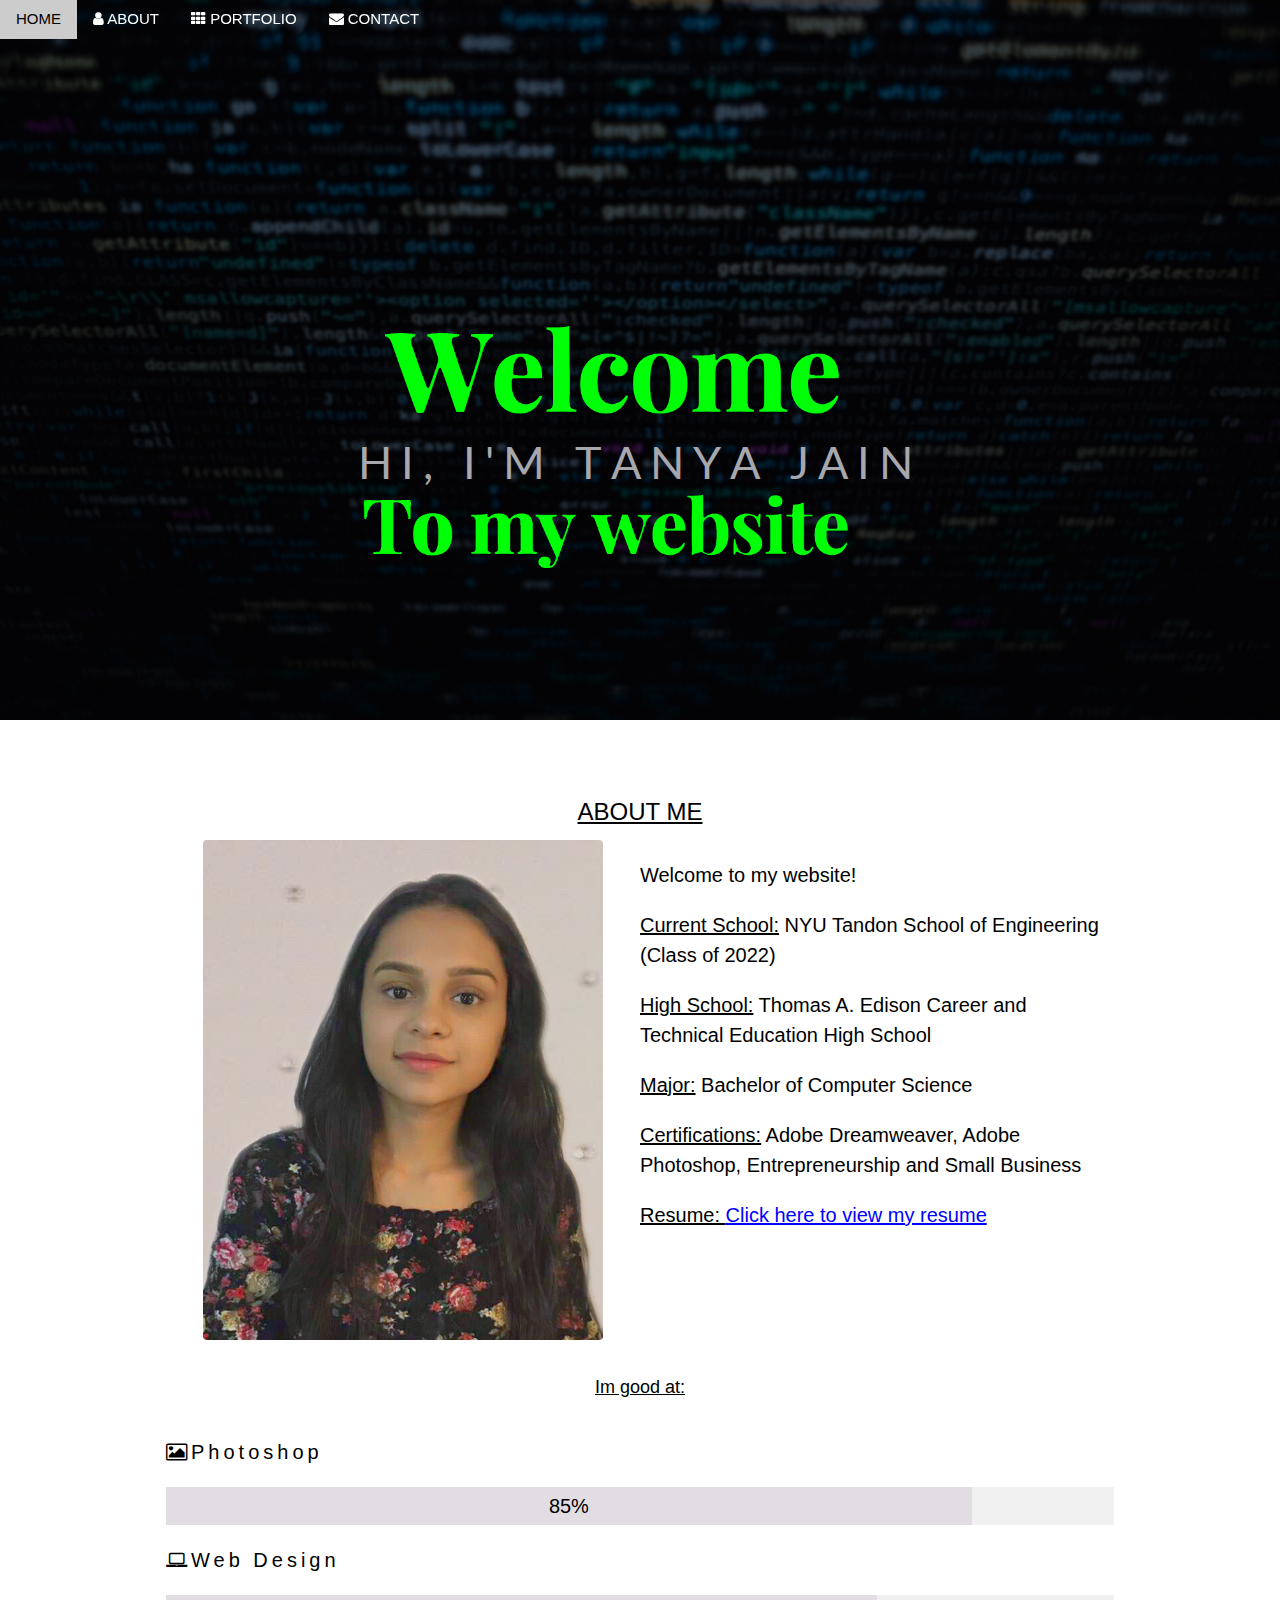
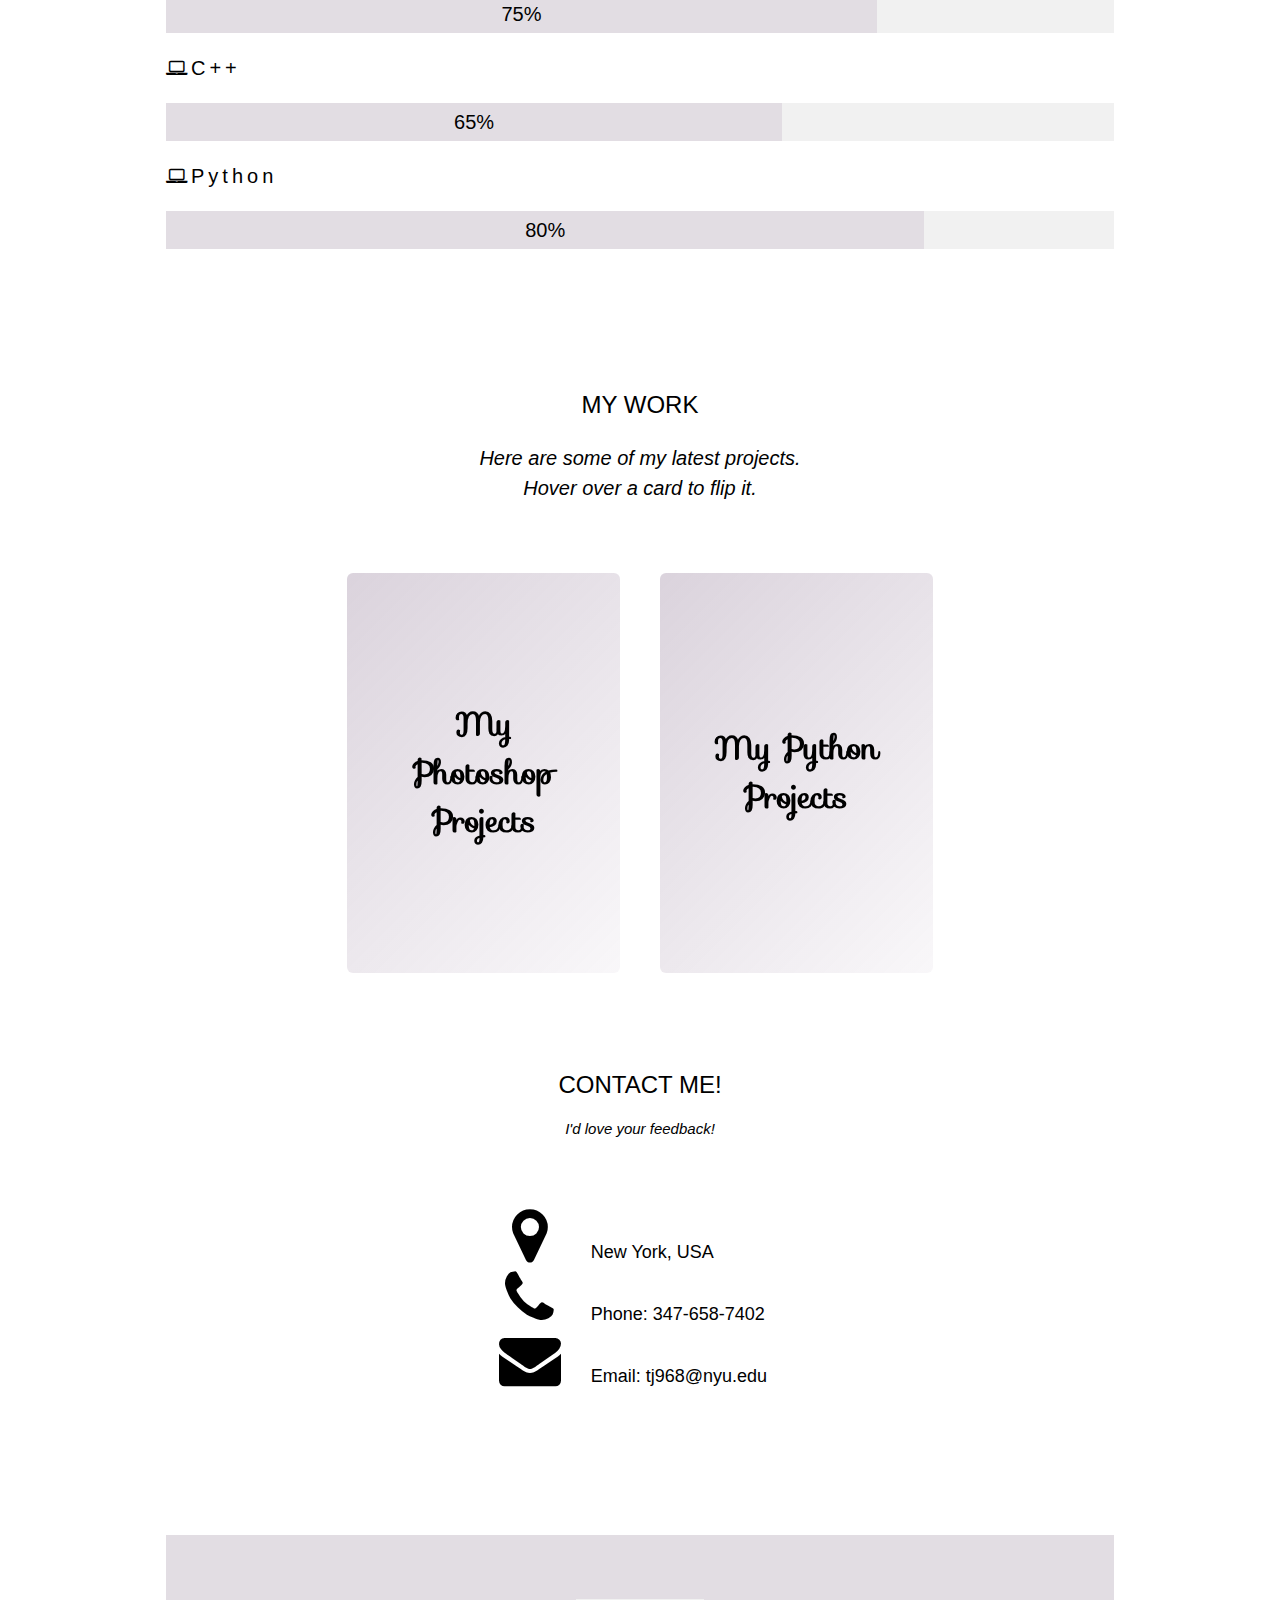
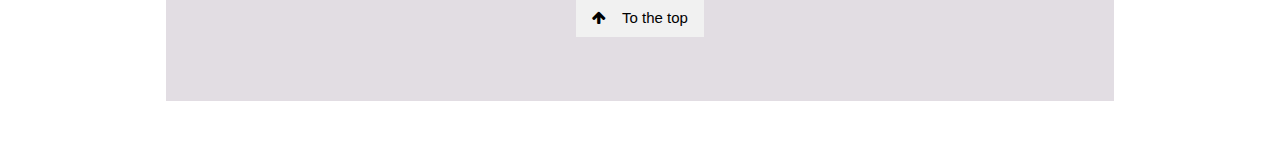
==== commit 6f9ceeb3: "Add files via upload" ====
--- a/index.html
+++ b/index.html
@@ -12,306 +12,212 @@
 
 <body>
 
-<!-- Navbar (sit on top) -->
-<div class="w3-top">
-  <div class="w3-bar" id="myNavbar">
-    <a class="w3-bar-item w3-button w3-hover-black w3-hide-medium w3-hide-large w3-right" href="javascript:void(0);" onclick="toggleFunction()" title="Toggle Navigation Menu">
-      <i class="fa fa-bars"></i>
-    </a>
-    <a href="#home" class="w3-bar-item w3-button">HOME</a>
-    <a href="#about" class="w3-bar-item w3-button w3-hide-small"><i class="fa fa-user"></i> ABOUT</a>
-    <a href="#portfolio" class="w3-bar-item w3-button w3-hide-small"><i class="fa fa-th"></i> PORTFOLIO</a>
-    <a href="#contact" class="w3-bar-item w3-button w3-hide-small"><i class="fa fa-envelope"></i> CONTACT</a>
-    <a href="#" class="w3-bar-item w3-button w3-hide-small w3-right w3-hover-red">
-      <i class="fa fa-search"></i>
-    </a>
-  </div>
+  <!-- Navbar (sit on top) -->
+  <div class="w3-top">
+    <div class="w3-bar" id="myNavbar">
+      <a class="w3-bar-item w3-button w3-hover-black w3-hide-medium w3-hide-large w3-right" href="javascript:void(0);" onclick="toggleFunction()" title="Toggle Navigation Menu">
+        <i class="fa fa-bars"></i>
+      </a>
+      <a href="#home" class="w3-bar-item w3-button">HOME</a>
+      <a href="#about" class="w3-bar-item w3-button w3-hide-small"><i class="fa fa-user"></i> ABOUT</a>
+      <a href="#portfolio" class="w3-bar-item w3-button w3-hide-small"><i class="fa fa-th"></i> PORTFOLIO</a>
+      <a href="#contact" class="w3-bar-item w3-button w3-hide-small"><i class="fa fa-envelope"></i> CONTACT</a>
+   <!--   <a href="#" class="w3-bar-item w3-button w3-hide-small w3-right w3-hover-red">
+        <i class="fa fa-search"></i>
+      </a> -->
+    </div>
 
   <!-- Navbar on small screens -->
-  <div id="navDemo" class="w3-bar-block w3-white w3-hide w3-hide-large w3-hide-medium">
-    <a href="#about" class="w3-bar-item w3-button" onclick="toggleFunction()">ABOUT</a>
-    <a href="#portfolio" class="w3-bar-item w3-button" onclick="toggleFunction()">PORTFOLIO</a>
-    <a href="#contact" class="w3-bar-item w3-button" onclick="toggleFunction()">CONTACT</a>
-    <a href="#" class="w3-bar-item w3-button">SEARCH</a>
-  </div>
-</div>
-
-
-<div class="bgimg-1 w3-display-container w3-opacity-min" id="home">
- </div>
-
-<!-- First Parallax Image with Logo Text 
-<div class="bgimg-1 w3-display-container w3-opacity-min" id="home">
-  <div class="w3-display-middle" style="white-space:nowrap;">
-    <span class="w3-center w3-padding-large w3-black w3-xlarge w3-wide w3-animate-opacity"> -->
-   <!--  <p style="color:black; font-family:helvetica;" > <a href="" class="typewrite" data-period="2000" data-type='[ "Hi, Im Si."]'></p>
-  <span class="w3-hide-small" style="color: black;
-">Hi! I'm<p></p>
-     Tanya Jain</span>
+    <div id="navDemo" class="w3-bar-block w3-white w3-hide w3-hide-large w3-hide-medium">
+      <a href="#about" class="w3-bar-item w3-button" onclick="toggleFunction()">ABOUT</a>
+      <a href="#portfolio" class="w3-bar-item w3-button" onclick="toggleFunction()">PORTFOLIO</a>
+      <a href="#contact" class="w3-bar-item w3-button" onclick="toggleFunction()">CONTACT</a>
+      <a href="#" class="w3-bar-item w3-button">SEARCH</a>
+    </div>
+  </div>
+
+
+ <!-- <div class="bgimg-1 w3-display-container w3-opacity-min" id="home"></div>-->
+
+  <img src = "bgv2.jpg" alt="code background" class="bgimg" style="width: 100%">
+  <div class="bg-container">
+    <img src="3v2.png" alt="Welcome" class="welcome" style="width: 90%">
+    <img src="2v2.png" alt="To my website" class="tomysite" style="width: 90%">
+    <h2 class="byline" id="byline">Hi, I'm Tanya Jain</h2>
+  </div>
   
-  </span>
-  </div>
-</div>  --> 
-
- <div class="starwars-demo">
-    <img src="welcome2.png" alt="Star" class="star">
-    <img src="tomysite2.png" alt="Wars" class="wars">
-    <h2 class="byline" id="byline">Hi, I'm Tanya Jain</h2>
-  </div>
   <script type="text/javascript">
+    var byline = document.getElementById('byline');     // Find the H2
+    bylineText = byline.innerHTML;                                      // Get the content of the H2
+    bylineArr = bylineText.split('');                                   // Split content into array
+    byline.innerHTML = '';                                                      // Empty current content
+
+    var span;                   // Create variables to create elements
+    var letter;
+
+    for(i=0;i<bylineArr.length;i++){                                    // Loop for every letter
+      span = document.createElement("span");                    // Create a <span> element
+      letter = document.createTextNode(bylineArr[i]);   // Create the letter
+      if(bylineArr[i] == ' ') {                                             // If the letter is a space...
+        byline.appendChild(letter);                 // ...Add the space without a span
+      } else {
+            span.appendChild(letter);                       // Add the letter to the span
+        byline.appendChild(span);                   // Add the span to the h2
+      }
+    }
+  </script>
+  <!-- Container (About Section)        <b> Welcome!</b></p>
+       <p><b> I'm Tanya Jain</b> -->
+  <div class="w3-content w3-container w3-padding-64" id="about">
+    <h3 class="w3-center"><u>ABOUT ME</u></h3>
+    <div class="w3-row">
+      <div class="w3-col m6 w3-center w3-padding-large">
+        <img src="header4.jpg" class="w3-round w3-image w3-opacity w3-hover-opacity-off" alt="Photo of Me">
+      </div>
+
+      <!-- Hide this text on small devices -->
+      <div class="w3-col m6 w3-hide-small w3-padding-large">
+        <p>Welcome to my website!</p>
+        <p><u>Current School:</u> NYU Tandon School of Engineering (Class of 2022)  </p>
+        <p><u>High School:</u> Thomas A. Edison Career and Technical Education High School</p>
+        <p><u>Major:</u> Bachelor of Computer Science</p>
+        <p><u>Certifications:</u> Adobe Dreamweaver, Adobe Photoshop, Entrepreneurship and Small Business </p> 
+        <p><u>Resume: </u>  <a href="resume.html" style="color: blue;">Click here to view my resume</a></p>
+
+
+      </div>
+    </div>
+    <p class="w3-large w3-center w3-padding-16"><u>Im good at:</u></p>
+    <!--<p class="w3-wide"><i class="fa fa-camera"></i>Photography</p>
+    <div class="w3-light-grey">
+      <div class="w3-container w3-padding-small w3-dark-grey w3-center" style="width:90%">90%</div>
+    </div>-->
+    <p class="w3-wide"><i class="fa fa-photo"></i>Photoshop</p>
+    <div class="w3-light-grey">
+      <div class="w3-container w3-padding-small w3-dark-grey w3-center" style="width:85%">85%</div>
+    </div>
+    <p class="w3-wide"><i class="fa fa-laptop"></i>Web Design</p>
+    <div class="w3-light-grey">
+      <div class="w3-container w3-padding-small w3-dark-grey w3-center" style="width:75%">75%</div>
+    </div>
+    <p class="w3-wide"><i class="fa fa-laptop"></i>C++</p>
+    <div class="w3-light-grey">
+      <div class="w3-container w3-padding-small w3-dark-grey w3-center" style="width:65%">65%</div>
+    </div>
+    <p class="w3-wide"><i class="fa fa-laptop"></i>Python</p>
+    <div class="w3-light-grey">
+      <div class="w3-container w3-padding-small w3-dark-grey w3-center" style="width:80%">80%</div>
+    </div>
+  </div>
+
+  </div>
+
+  <!-- Second Parallax Image with Portfolio Text -->
+  <!-- Container (Portfolio Section) -->
+  <div class="w3-content w3-container w3-padding-64" id="portfolio">
+    <h3 class="w3-center">MY WORK</h3>
+    <p class="w3-center"><em>Here are some of my latest projects.<br> Hover over a card to flip it.</em></p><br>
+
     
-    var byline = document.getElementById('byline');     // Find the H2
-bylineText = byline.innerHTML;                                      // Get the content of the H2
-bylineArr = bylineText.split('');                                   // Split content into array
-byline.innerHTML = '';                                                      // Empty current content
-
-var span;                   // Create variables to create elements
-var letter;
-
-for(i=0;i<bylineArr.length;i++){                                    // Loop for every letter
-  span = document.createElement("span");                    // Create a <span> element
-  letter = document.createTextNode(bylineArr[i]);   // Create the letter
-  if(bylineArr[i] == ' ') {                                             // If the letter is a space...
-    byline.appendChild(letter);                 // ...Add the space without a span
-  } else {
-        span.appendChild(letter);                       // Add the letter to the span
-    byline.appendChild(span);                   // Add the span to the h2
+
+  <div class="content"  style="font-size: 15px">
+   <!-- <h1 class="heading">Card Flip</h1>
+    <p class="description">Hover over a card to flip it.</p> -->
+    <a class="card" href="photoshopWork.html">
+      <div class="front">
+        <p>My Photoshop Projects</p>
+      </div>
+      <div class="back">
+        <div>
+          <p>So far, I have changed colors for over 100s of bedsheets and towels for the company Rockford International.</p>
+        <p> Click to view some of my work. </p>
+         <!--<a href="photoshopWork.html">Click me!</a> -->
+         <button class="button">Click Here</button> 
+        </div>
+      </div></a>
+   
+
+    <a class="card" href="tictactoe.html">
+      <div class="front">
+        <p>My Python Projects</p>
+      </div>
+      <div class="back">
+        <div>
+          <p>I have compleleted classes such as Intro to Programming, Data Structures, and Object Orieneted in Python.</p>
+          <p>Click to view the code and video for a tic-tac-toe game I created using Python.</p>
+          <button class="button">Click here</button>
+        </div>
+      </div></a>
+   
+
+  <!-- Modal for full size images on click-->
+  <div id="modal01" class="w3-modal w3-black" onclick="this.style.display='none'">
+    <span class="w3-button w3-large w3-black w3-display-topright" title="Close Modal Image"><i class="fa fa-remove"></i></span>
+    <div class="w3-modal-content w3-animate-zoom w3-center w3-transparent w3-padding-64">
+      <img id="img01" class="w3-image">
+      <p id="caption" class="w3-opacity w3-large"></p>
+    </div>
+  </div>
+
+  <!-- Third Parallax Image with Portfolio Text 
+
+  -->
+  <!-- Container (Contact Section) -->
+  <div class="w3-content w3-container w3-padding-64" id="contact">
+    <h3 class="w3-center">CONTACT ME!</h3>
+    <p class="w3-center"><em>I'd love your feedback!</em></p>
+
+    <div class="w3-row w3-padding-32 w3-section">
+     <!-- <div class="w3-col m4 w3-container">
+        <img src="/w3images/map.jpg" class="w3-image w3-round" style="width:100%">
+      </div> -->
+      <div class="w3-col m8 w3-panel">
+        <div class="w3-large w3-margin-bottom" style = "width: 300px;">
+          <i class="fa fa-map-marker fa-fw w3-hover-text-black w3-xlarge w3-margin-right"></i> New York, USA<br>
+          <i class="fa fa-phone fa-fw w3-hover-text-black w3-xlarge w3-margin-right"></i> Phone: 347-658-7402<br>
+          <i class="fa fa-envelope fa-fw w3-hover-text-black w3-xlarge w3-margin-right"></i> Email: tj968@nyu.edu<br>
+        </div>
+       
+      </div>
+    </div>
+  </div>
+
+  <!-- Footer -->
+  <footer class="w3-center w3-black w3-padding-64 w3-opacity w3-hover-opacity-off" style="width: 100%;">
+    <a href="#home" class="w3-button w3-light-grey"><i class="fa fa-arrow-up w3-margin-right"></i>To the top</a>
+    <!--<p>Powered by <a href="https://www.w3schools.com/w3css/default.asp" title="W3.CSS" target="_blank" class="w3-hover-text-green">w3.css</a></p> -->
+  </footer>
+   
+  <script>
+  // Modal Image Gallery
+  function onClick(element) {
+    document.getElementById("img01").src = element.src;
+    document.getElementById("modal01").style.display = "block";
+    var captionText = document.getElementById("caption");
+    captionText.innerHTML = element.alt;
   }
-}
+
+  // Change style of navbar on scroll
+  window.onscroll = function() {myFunction()};
+  function myFunction() {
+      var navbar = document.getElementById("myNavbar");
+      if (document.body.scrollTop > 100 || document.documentElement.scrollTop > 100) {
+          navbar.className = "w3-bar" + " w3-card" + " w3-animate-top" + " w3-white";
+      } else {
+          navbar.className = navbar.className.replace(" w3-card w3-animate-top w3-white", "");
+      }
+  }
+
+  // Used to toggle the menu on small screens when clicking on the menu button
+  function toggleFunction() {
+      var x = document.getElementById("navDemo");
+      if (x.className.indexOf("w3-show") == -1) {
+          x.className += " w3-show";
+      } else {
+          x.className = x.className.replace(" w3-show", "");
+      }
+  }
   </script>
-
-<!-- Container (About Section)        <b> Welcome!</b></p>
-     <p><b> I'm Tanya Jain</b> -->
-<div class="w3-content w3-container w3-padding-64" id="about">
-  <h3 class="w3-center"><u>ABOUT ME</u></h3>
-  <div class="w3-row">
-    <div class="w3-col m6 w3-center w3-padding-large">
-      <img src="header4.jpg" class="w3-round w3-image w3-opacity w3-hover-opacity-off" alt="Photo of Me">
-    </div>
-
-    <!-- Hide this text on small devices -->
-    <div class="w3-col m6 w3-hide-small w3-padding-large">
-      <p>Welcome to my website!</p>
-      <p><u>Current School:</u> NYU Tandon School of Engineering (Class of 2022)  </p>
-      <p><u>High School:</u> Thomas A. Edison Career and Technical Education High School</p>
-      <p><u>Major:</u> Bachelor of Computer Science</p>
-      <p><u>Certifications:</u> Adobe Dreamweaver, Adobe Photoshop, Entrepreneurship and Small Business </p> 
-      <p><u>Resume: </u>  <a href="resume.html" style="color: blue;">Click here to view my resume</a></p>
-
-
-    </div>
-  </div>
-  <p class="w3-large w3-center w3-padding-16"><u>Im good at:</u></p>
-  <!--<p class="w3-wide"><i class="fa fa-camera"></i>Photography</p>
-  <div class="w3-light-grey">
-    <div class="w3-container w3-padding-small w3-dark-grey w3-center" style="width:90%">90%</div>
-  </div>-->
-  <p class="w3-wide"><i class="fa fa-photo"></i>Photoshop</p>
-  <div class="w3-light-grey">
-    <div class="w3-container w3-padding-small w3-dark-grey w3-center" style="width:85%">85%</div>
-  </div>
-  <p class="w3-wide"><i class="fa fa-laptop"></i>Web Design</p>
-  <div class="w3-light-grey">
-    <div class="w3-container w3-padding-small w3-dark-grey w3-center" style="width:75%">75%</div>
-  </div>
-  <p class="w3-wide"><i class="fa fa-laptop"></i>C++</p>
-  <div class="w3-light-grey">
-    <div class="w3-container w3-padding-small w3-dark-grey w3-center" style="width:65%">65%</div>
-  </div>
-  <p class="w3-wide"><i class="fa fa-laptop"></i>Python</p>
-  <div class="w3-light-grey">
-    <div class="w3-container w3-padding-small w3-dark-grey w3-center" style="width:80%">80%</div>
-  </div>
-</div>
-
-</div>
-
-<!-- Second Parallax Image with Portfolio Text -->
-<!-- Container (Portfolio Section) -->
-<div class="w3-content w3-container w3-padding-64" id="portfolio">
-  <h3 class="w3-center">MY WORK</h3>
-  <p class="w3-center"><em>Here are some of my latest projects.<br> Hover over a card to flip it.</em></p><br>
-
-  <!-- Responsive Grid. Four columns on tablets, laptops and desktops. Will stack on mobile devices/small screens (100% width) 
-  <div class="w3-row-padding w3-center">
-    <div class="w3-col m3">
-      <img src="headshot.jpg" style="width:100%" onclick="onClick(this)" class="w3-hover-opacity" alt="The mist over the mountains">
-    </div>
-
-    <div class="w3-col m3">
-      <img src="headshot.jpg" style="width:100%" onclick="onClick(this)" class="w3-hover-opacity" alt="Coffee beans">
-    </div>
-
-    <div class="w3-col m3">
-      <img src="headshot.jpg" style="width:100%" onclick="onClick(this)" class="w3-hover-opacity" alt="Bear closeup">
-    </div>
-
-    <div class="w3-col m3">
-      <img src="headshot.jpg" style="width:100%" onclick="onClick(this)" class="w3-hover-opacity" alt="Quiet ocean">
-    </div>
-  </div>
-
-  <div class="w3-row-padding w3-center w3-section">
-    <div class="w3-col m3">
-      <img src="headshot.jpg" style="width:100%" onclick="onClick(this)" class="w3-hover-opacity" alt="The mist">
-    </div>
-
-    <div class="w3-col m3">
-      <img src="headshot.jpg" style="width:100%" onclick="onClick(this)" class="w3-hover-opacity" alt="My beloved typewriter">
-    </div>
-
-    <div class="w3-col m3">
-      <img src="headshot.jpg" style="width:100%" onclick="onClick(this)" class="w3-hover-opacity" alt="Empty ghost train">
-    </div>
-
-    <div class="w3-col m3">
-      <img src="headshot.jpg" style="width:100%" onclick="onClick(this)" class="w3-hover-opacity" alt="Sailing">
-    </div>
-    <button class="w3-button w3-padding-large w3-light-grey" style="margin-top:64px">LOAD MORE</button>
-  </div>
-</div>
--->
-
-
-<div class="content"  style="font-size: 15px">
- <!-- <h1 class="heading">Card Flip</h1>
-  <p class="description">Hover over a card to flip it.</p> -->
-  <a class="card" href="photoshopWork.html">
-    <div class="front">
-      <p>My Photoshop Projects</p>
-    </div>
-    <div class="back">
-      <div>
-        <p>So far, I have changed colors for over 100s of bedsheets and towels for the company Rockford International.</p>
-      <p> Click to view some of my work. </p>
-       <!--<a href="photoshopWork.html">Click me!</a> -->
-       <button class="button">Click Here</button> 
-      </div>
-    </div></a>
- 
-
-  <a class="card" href="tictactoe.html">
-    <div class="front">
-      <p>My Python Projects</p>
-    </div>
-    <div class="back">
-      <div>
-        <p>I have compleleted classes such as Intro to Programming, Data Structures, and Object Orieneted in Python.</p>
-        <p>Click to view the code and video for a tic-tac-toe game I created using Python.</p>
-        <button class="button">Click here</button>
-      </div>
-    </div></a>
- 
-<!--
-  <a class="card" href="#!">
-    <div class="front">
-      <p>My C++ Projects</p>
-    </div>
-    <div class="back">
-      <div>
-        <p>Consectetur adipisicing elit. Possimus, praesentium?</p>
-        <p>Provident consectetur natus voluptatem quis tenetur sed beatae eius sint.</p>
-        <button class="button">Click Here</button>
-      </div>
-    </div></a>
-</div>
-
--->
-
-<!-- Modal for full size images on click-->
-<div id="modal01" class="w3-modal w3-black" onclick="this.style.display='none'">
-  <span class="w3-button w3-large w3-black w3-display-topright" title="Close Modal Image"><i class="fa fa-remove"></i></span>
-  <div class="w3-modal-content w3-animate-zoom w3-center w3-transparent w3-padding-64">
-    <img id="img01" class="w3-image">
-    <p id="caption" class="w3-opacity w3-large"></p>
-  </div>
-</div>
-
-<!-- Third Parallax Image with Portfolio Text 
-<div class="bgimg-3 w3-display-container w3-opacity-min">
-  <div class="w3-display-middle">
-     <span class="w3-xxlarge w3-text-white w3-wide">CONTACT</span>
-  </div>
-</div>
--->
-<!-- Container (Contact Section) -->
-<div class="w3-content w3-container w3-padding-64" id="contact">
-  <h3 class="w3-center">CONTACT ME!</h3>
-  <p class="w3-center"><em>I'd love your feedback!</em></p>
-
-  <div class="w3-row w3-padding-32 w3-section">
-   <!-- <div class="w3-col m4 w3-container">
-      <img src="/w3images/map.jpg" class="w3-image w3-round" style="width:100%">
-    </div> -->
-    <div class="w3-col m8 w3-panel">
-      <div class="w3-large w3-margin-bottom" style = "width: 300px;">
-        <i class="fa fa-map-marker fa-fw w3-hover-text-black w3-xlarge w3-margin-right"></i> New York, USA<br>
-        <i class="fa fa-phone fa-fw w3-hover-text-black w3-xlarge w3-margin-right"></i> Phone: 347-658-7402<br>
-        <i class="fa fa-envelope fa-fw w3-hover-text-black w3-xlarge w3-margin-right"></i> Email: tj968@nyu.edu<br>
-      </div>
-      <!--<p>Swing by for a cup of <i class="fa fa-coffee"></i>, or leave me a note:</p>
-      <form action="/action_page.php" target="_blank">
-        <div class="w3-row-padding" style="margin:0 -16px 8px -16px">
-          <div class="w3-half">
-            <input class="w3-input w3-border" type="text" placeholder="Name" required name="Name">
-          </div>
-          <div class="w3-half">
-            <input class="w3-input w3-border" type="text" placeholder="Email" required name="Email">
-          </div>
-        </div>
-        <input class="w3-input w3-border" type="text" placeholder="Message" required name="Message">
-        <button class="w3-button w3-black w3-right w3-section" type="submit">
-          <i class="fa fa-paper-plane"></i> SEND MESSAGE
-        </button>
-      </form> -->
-    </div>
-  </div>
-</div>
-
-<!-- Footer -->
-<footer class="w3-center w3-black w3-padding-64 w3-opacity w3-hover-opacity-off" style="width: 100%;">
-  <a href="#home" class="w3-button w3-light-grey"><i class="fa fa-arrow-up w3-margin-right"></i>To the top</a>
-  <!--<div class="w3-xlarge w3-section">
-    <i class="fa fa-facebook-official w3-hover-opacity"></i>
-    <i class="fa fa-instagram w3-hover-opacity"></i>
-    <i class="fa fa-snapchat w3-hover-opacity"></i>
-    <i class="fa fa-pinterest-p w3-hover-opacity"></i>
-    <i class="fa fa-twitter w3-hover-opacity"></i>
-    <i class="fa fa-linkedin w3-hover-opacity"></i>
-  </div> -->
-  <!--<p>Powered by <a href="https://www.w3schools.com/w3css/default.asp" title="W3.CSS" target="_blank" class="w3-hover-text-green">w3.css</a></p> -->
-</footer>
- 
-<script>
-// Modal Image Gallery
-function onClick(element) {
-  document.getElementById("img01").src = element.src;
-  document.getElementById("modal01").style.display = "block";
-  var captionText = document.getElementById("caption");
-  captionText.innerHTML = element.alt;
-}
-
-// Change style of navbar on scroll
-window.onscroll = function() {myFunction()};
-function myFunction() {
-    var navbar = document.getElementById("myNavbar");
-    if (document.body.scrollTop > 100 || document.documentElement.scrollTop > 100) {
-        navbar.className = "w3-bar" + " w3-card" + " w3-animate-top" + " w3-white";
-    } else {
-        navbar.className = navbar.className.replace(" w3-card w3-animate-top w3-white", "");
-    }
-}
-
-// Used to toggle the menu on small screens when clicking on the menu button
-function toggleFunction() {
-    var x = document.getElementById("navDemo");
-    if (x.className.indexOf("w3-show") == -1) {
-        x.className += " w3-show";
-    } else {
-        x.className = x.className.replace(" w3-show", "");
-    }
-}
-</script>
 
 </body>
 </html>
--- a/style.css
+++ b/style.css
@@ -12,14 +12,12 @@
 
 
 
-
-
 /* Animation properties */
-.star {
-  animation: star 10s ease-out infinite;
-}
-.wars {
-  animation: wars 10s ease-out infinite;
+.welcome {
+  animation: welcome 10s ease-out infinite;
+}
+.tomysite {
+  animation: tomysite 10s ease-out infinite;
 }
 .byline span {
   animation: spin-letters 10s linear infinite;
@@ -29,7 +27,7 @@
 }
 
 /* Keyframes */
-@keyframes star {
+@keyframes welcome {
   0% {
     opacity: 0;
     transform: scale(1.5) translateY(-0.75em);
@@ -47,7 +45,7 @@
   }
 }
 
-@keyframes wars {
+@keyframes tomysite {
   0% {
     opacity: 0;
     transform: scale(1.5) translateY(0.5em);
@@ -92,15 +90,20 @@
 }
 
 /* Make the 3D work on the container */
-.starwars-demo {
+.bg-container {
   perspective: 800px;
   transform-style: preserve3d;
 }
 
-/* General styles and layout */
-
-
-.starwars-demo {
+.bgimg {
+  width: 100%;
+  height: auto;
+  /*position: fixed; */
+    top: 0;
+    left: 0;
+}
+
+.bg-container {
   height: 17em;
   left: 50%;
   position: absolute;
@@ -114,16 +117,16 @@
 }
 
 
-.star, .wars, .byline {
-  position: absolute;
-}
-
-.star {
-  top: -0.75em;
-}
-
-.wars {
-  bottom: -0.5em;
+.welcome, .tomysite, .byline {
+  position: absolute;
+}
+
+.welcome {
+  top: -5em;
+}
+
+.tomysite {
+  bottom: -3em;
 }
 
 .byline {
@@ -131,7 +134,7 @@
   font-family: "ITC Serif Gothic", Lato;
   font-size: 2.25em;
   left: -2em;
-  letter-spacing: 0.4em;
+  letter-spacing: 0.2em;
   right: -2em;
   text-align: center;
   text-transform: uppercase;
@@ -141,20 +144,16 @@
 /*** Media queries for adjusting to different screen sizes ***/
 
 @media only screen and (max-width: 600px) {
-  .starwars-demo {
+  .bg-container {
     font-size: 10px;
   }
 }
 
 @media only screen and (max-width: 480px) {
-  .starwars-demo {
+  .bg-container {
     font-size: 7px;
   }
 }
-
-
-
-
 
 
 
@@ -191,7 +190,6 @@
 
 /* First image (Logo. Full height) */
 .bgimg-1 {
-  background-image: url('bg.jpg'); 
   min-height: 100%;
 }
 
--- a/style2.css
+++ b/style2.css
@@ -35,7 +35,7 @@
 .w3-hoverable tbody tr:hover,.w3-ul.w3-hoverable li:hover{background-color:#ccc}.w3-centered tr th,.w3-centered tr td{text-align:center}
 .w3-table td,.w3-table th,.w3-table-all td,.w3-table-all th{padding:8px 8px;display:table-cell;text-align:left;vertical-align:top}
 .w3-table th:first-child,.w3-table td:first-child,.w3-table-all th:first-child,.w3-table-all td:first-child{padding-left:16px}
-.w3-btn,.w3-button{border:none;display:inline-block;padding:8px 16px;vertical-align:middle;overflow:hidden;text-decoration:none;color:inherit;background-color:inherit;text-align:center;cursor:pointer;white-space:nowrap}
+.w3-btn,.w3-button{border:none;display:inline-block;padding:8px 16px;vertical-align:middle;overflow:hidden;text-decoration:none;color:white;background-color:inherit;text-align:center;cursor:pointer;white-space:nowrap}
 .w3-btn:hover{box-shadow:0 8px 16px 0 rgba(0,0,0,0.2),0 6px 20px 0 rgba(0,0,0,0.19)}
 .w3-btn,.w3-button{-webkit-touch-callout:none;-webkit-user-select:none;-khtml-user-select:none;-moz-user-select:none;-ms-user-select:none;user-select:none}   
 .w3-disabled,.w3-btn:disabled,.w3-button:disabled{cursor:not-allowed;opacity:0.3}.w3-disabled *,:disabled *{pointer-events:none}
